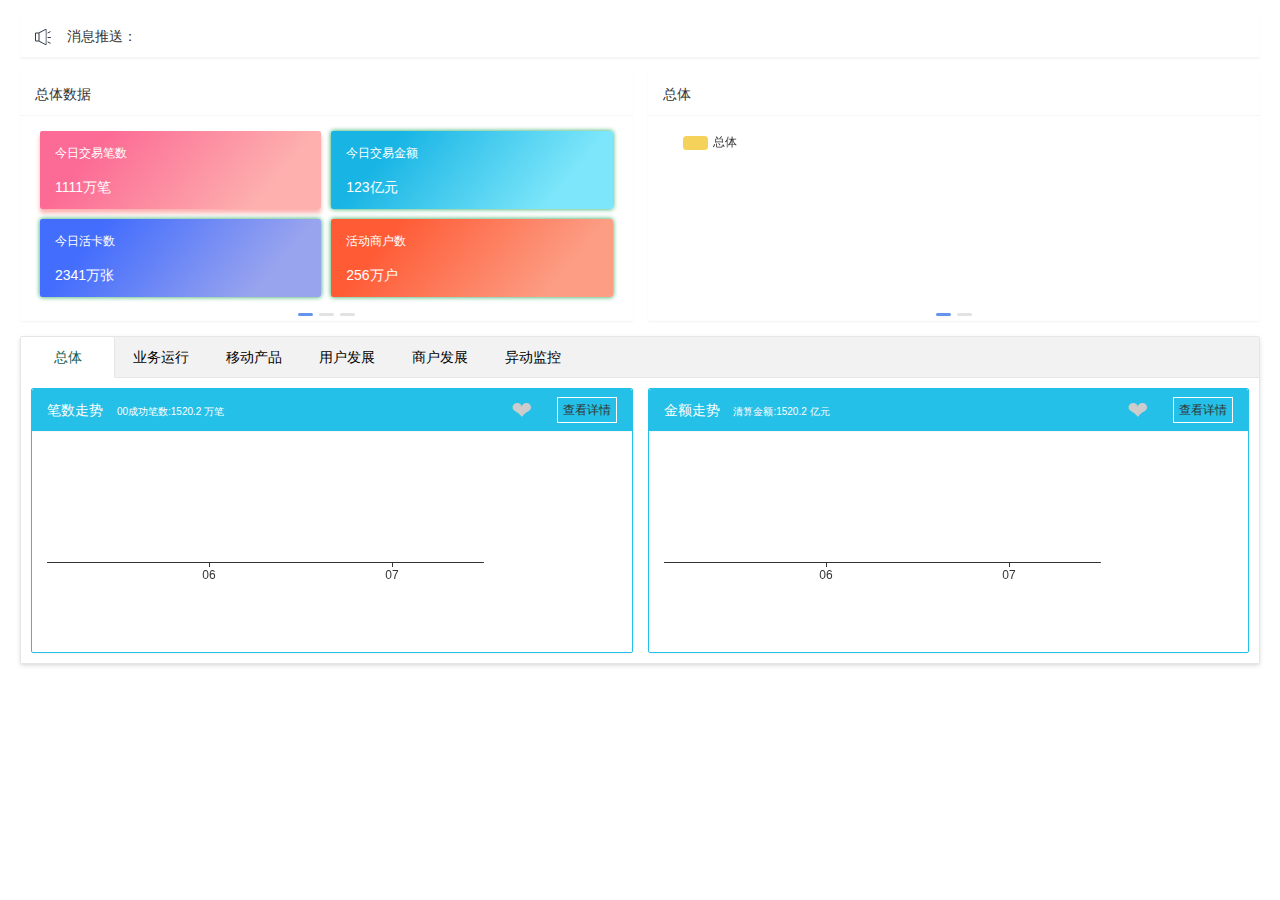
==== admin2/pages/welcome.html @ a04c3387 "first commit" ====
<!DOCTYPE html>
<html>
<head>
    <meta charset="UTF-8">
    <meta name="renderer" content="webkit">
    <meta http-equiv="X-UA-Compatible" content="IE=edge,chrome=1">

    <meta http-equiv="Cache-Control" content="no-siteapp"/>
    <!-- 启用360浏览器的极速模式(webkit) -->
    <meta name="renderer" content="webkit">
    <!-- 避免IE使用兼容模式 -->

    <meta name="viewport"
          content="width=device-width,initial-scale=1,minimum-scale=1,maximum-scale=1,user-scalable=no"/>
    <title>控制台页面</title>
    <link rel="stylesheet" href="../../layui-2.3.0/css/layui.css">
    <link rel="stylesheet" href="../css/index.css">
    <script type="text/javascript" src="../../layui-2.3.0/layui.js" charset="utf-8"></script>
    <style>
        .layadmin-backlog .layadmin-backlog-body {
            display: block;
            padding: 10px 15px;
            color: #fff;
            border-radius: 2px;
            transition: all .3s;
            -webkit-transition: all .3s;
            /* box-shadow: 0 0 5px rgb(30, 165, 86); */
        }

        .layui-tab-card > .layui-tab-title .layui-this {
            color: #115e4e !important;
        }

        #Exchange {
            background: -webkit-linear-gradient(320deg, #fc6b95 20%, #fdb0ae 80%);
            background: -o-linear-gradient(320deg, #fc6b95 20%, #fdb0ae 80%);
            background: -moz-linear-gradient(320deg, #fc6b95 20%, #fdb0ae 80%);
            background: -ms-linear-gradient(320deg, #fc6b95 20%, #fdb0ae 80%);
            box-shadow: 0px 4px 4px #fdb0ae;
        }

        #Exchanges {
            background: -webkit-linear-gradient(320deg, #17b4e4 20%, #7de6fa 80%);
            background: -o-linear-gradient(320deg, #17b4e4 20%, #7de6fa 80%);
            background: -moz-linear-gradient(320deg, #17b4e4 20%, #7de6fa 80%);
            background: -ms-linear-gradient(320deg, #17b4e4 20%, #7de6fa 80%);
            box-shadow: 0 0 5px rgb(30, 165, 86);
        }

        #Exchanged {
            background: -webkit-linear-gradient(320deg, #436dfd 20%, #99a4ee 80%);
            background: -o-linear-gradient(320deg, #436dfd 20%, #99a4ee 80%);
            background: -moz-linear-gradient(320deg, #436dfd 20%, #99a4ee 80%);
            background: -ms-linear-gradient(320deg, #436dfd 20%, #99a4ee 80%);
            box-shadow: 0 0 5px rgb(30, 165, 86);
        }

        #Exchangeds {
            background: -webkit-linear-gradient(320deg, #ff5b35 20%, #fc9d84 80%);
            background: -o-linear-gradient(320deg, #ff5b35 20%, #fc9d84 80%);
            background: -moz-linear-gradient(320deg, #ff5b35 20%, #fc9d84 80%);
            background: -ms-linear-gradient(320deg, #ff5b35 20%, #fc9d84 80%);
            box-shadow: 0 0 5px rgb(30, 165, 86);
        }

        .layadmin-backlog-body h3 {
            padding-bottom: 10px;
            font-size: 12px;
        }

        .layadmin-carousel .layui-col-space10 {
            margin: 0;
        }

        .layadmin-carousel .layui-carousel, .layadmin-carousel > [carousel-item] > * {
            background-color: #fff;
        }

        .layadmin-carousel {
            height: 185px !important;
            background-color: #fff;
        }

        .layadmin-carousel .layui-carousel-ind {
            position: relative;
            top: -10px;
            text-align: center;
        }

        .layadmin-carousel .layui-carousel-ind ul {
            background: 0 0;
        }

        .layadmin-carousel .layui-carousel-ind li {
            background-color: #e2e2e2;
        }

        .layadmin-carousel .layui-carousel-ind li.layui-this {
            background-color: #6495ED;
        }

        .layui-carousel-ind li {
            display: inline-block;
            width: 15px;
            height: 3px;
            margin: -10px 3px;
            font-size: 14px;
            background-color: #e2e2e2;
            background-color: rgba(255, 255, 255, .5);
            border-radius: 5px;
            cursor: pointer;
            -webkit-transition-duration: .3s;
            transition-duration: .3s;
        }

        .like {
            font-size: 25px;
            color: #ccc;
            cursor: pointer;
            position: absolute;
            right: 100px
        }

        .cs {
            color: #f00;
        }

        .link {
            width: 60px;
            height: 20px;
            font-size: 12px;
            color: #fff;
            float: right;


        }

        .color {
            color: #fff !important;
        }

        /* div {
          width: 100px;
          height: 100px;
          background: red;
          border-radius: 50%;
          position: relative;
        } */

        div.animation {
            border: 4px dotted green;
            width: 100px;
            height: 100px;
            /* background: red; */
            border-radius: 50%;
            animation: turn-around .5s linear infinite;
        }

        #common {
            font-size: 10px;
            margin-left: 10px;
        }

        @keyframes turn-around {
            from {
                transform: rotateZ(0deg);
            }
            to {
                transform: rotateZ(360deg);
            }
        }
    </style>
</head>
<body>
<!-- <div class="animation"></div> -->
<div class="wrap-container welcome-container">

    <div class="layui-row layui-col-space15">
        <div class="layui-col-md12">
            <div class="layui-row layui-col-space15">
                <div class="layui-col-md12">
                    <div class="layui-card">
                    <div class="layui-card-header" ><img src="../images/message.png" alt="">&nbsp;&nbsp;&nbsp;&nbsp;消息推送：</div>
                    </div>
                </div>
                <div class="layui-col-md6">
                    <div class="layui-card">
                        <div class="layui-card-header" style="position: relative;">总体数据</div>
                        <div class="layui-card-body">
                            <div class="layui-carousel layadmin-carousel layadmin-backlog" id="test1">
                                <div carousel-item>
                                    <ul class="layui-row layui-col-space10">
                                        <li class="layui-col-xs6">
                                            <a href="javascript:;" class="layadmin-backlog-body" id="Exchange">
                                                <h3>今日交易笔数</h3>
                                                <p><span id="jrjybs">1111</span><span class="color">万笔</span></p>
                                            </a>
                                        </li>
                                        <li class="layui-col-xs6">
                                            <a href="javascript:;" class="layadmin-backlog-body" id="Exchanges">
                                                <h3>今日交易金额</h3>
                                                <p><span id="jrjyje">123</span><span class="color">亿元</span></p>
                                            </a>
                                        </li>
                                        <li class="layui-col-xs6">
                                            <a href="javascript:;" class="layadmin-backlog-body" id="Exchanged">
                                                <h3>今日活卡数</h3>
                                                <p><span id="hkstxt">2341</span><span class="color">万张</span></p>
                                            </a>
                                        </li>
                                        <li class="layui-col-xs6">
                                            <a href="javascript:;" class="layadmin-backlog-body" id="Exchangeds">
                                                <h3>活动商户数</h3>
                                                <p><span id="hdshtxt">256</span><span class="color">万户</span></p>
                                            </a>
                                        </li>
                                    </ul>
                                    <ul class="layui-row layui-col-space10">
                                        <li class="layui-col-xs6">
                                            <a href="javascript:;" class="layadmin-backlog-body" id="Exchange">
                                                <h3>月度累计笔数</h3>
                                                <p><span id="ydljbs">23</span><span class="color">万笔</span></p>
                                            </a>
                                        </li>
                                        <li class="layui-col-xs6">
                                            <a href="javascript:;" class="layadmin-backlog-body" id="Exchanges">
                                                <h3>月度笔数同比增速</h3>
                                                <p><span id="ydtbjezs">2<span class="color">&nbsp&nbsp%</span></span>
                                                </p>
                                            </a>
                                        </li>
                                        <li class="layui-col-xs6">
                                            <a href="javascript:;" class="layadmin-backlog-body" id="Exchanged">
                                                <h3>月度累计金额</h3>
                                                <p><span id="ydljje">1234</span><span class="color">亿元</span></p>
                                            </a>
                                        </li>
                                        <li class="layui-col-xs6">
                                            <a href="javascript:;" class="layadmin-backlog-body" id="Exchangeds">
                                                <h3>月度金额同比增速</h3>
                                                <p><span id="ydtbbszs">3<span class="color">&nbsp&nbsp%</span></span>
                                                </p>
                                            </a>
                                        </li>
                                    </ul>
                                    <ul class="layui-row layui-col-space10">
                                        <li class="layui-col-xs6">
                                            <a href="javascript:;" class="layadmin-backlog-body" id="Exchange">
                                                <h3>年度累计笔数</h3>
                                                <p><span id="ndljbs">455</span><span class="color">亿笔</span></p>
                                            </a>
                                        </li>
                                        <li class="layui-col-xs6">
                                            <a href="javascript:;" class="layadmin-backlog-body" id="Exchanges">
                                                <h3>年度笔数同比增速</h3>
                                                <p><span id="ndtbbszs">3<span class="color">&nbsp&nbsp%</span></span>
                                                </p>
                                            </a>
                                        </li>
                                        <li class="layui-col-xs6">
                                            <a href="javascript:;" class="layadmin-backlog-body" id="Exchanged">
                                                <h3>年度累计金额</h3>
                                                <p><span id="ndljje">678</span><span class="color">万亿元</span></p>
                                            </a>
                                        </li>
                                        <li class="layui-col-xs6">
                                            <a href="javascript:;" class="layadmin-backlog-body" id="Exchangeds">
                                                <h3>年度金额同比增速</h3>
                                                <p><span id="ndtbjezs">8<span class="color">&nbsp&nbsp%</span></span>
                                                </p>
                                            </a>
                                        </li>
                                    </ul>
                                </div>
                            </div>
                        </div>
                    </div>
                </div>
                <div class="layui-col-md6">
                    <div class="layui-card">
                        <div class="layui-card-header" style="position: relative;">总体</div>
                        <div class="layui-card-body">
                            <div class="layui-carousel layadmin-carousel layadmin-backlog" id="test2">
                                <div carousel-item>
                                    <div class="layui-row layui-col-space10">
                                        <div class="layui-col-xs12">
                                            <div id="chart" style="width:550px;height: 200px;"></div>
                                        </div>
                                    </div>
                                    <div class="layui-row layui-col-space10">
                                        <div class="layui-col-xs12">
                                            <div id="charts" style="width:550px;height: 200px;"></div>
                                        </div>
                                    </div>
                                </div>
                            </div>
                        </div>
                    </div>
                </div>
                <div class="layui-col-md12">

                    <div class="layui-card">
                        <div class="layui-tab layui-tab-card">
                            <ul class="layui-tab-title">
                                <li class="layui-this">总体</li>
                                <li>业务运行</li>
                                <li>移动产品</li>
                                <li>用户发展</li>
                                <li>商户发展</li>
                                <li>异动监控</li>
                            </ul>
                            <div class="layui-tab-content">
                                <div class="layui-tab-item layui-show">
                                    <ul class="layui-row layui-col-space15">
                                        <li class="layui-col-xs12 layui-col-md6">
                                            <div class="layui-card" style="border:1px solid #25C0E7 !important">
                                                <div class="layui-card-header"
                                                     style="position: relative;background: #25C0E7;color:#fff">笔数走势
                                                    <span id="common"><span>00成功笔数:</span><span
                                                            id="strokes">1520.2</span>&nbsp;万笔</span> <span
                                                            class="like">&#10084</span>
                                                    <div class="link" id="baselink">
                                                        <span
                                                            style="border:1px solid #fff;padding: 5px 5px">
                                                        <a data-url="../pages/baseTotalDetails.html" data-id="one" data-title="总体详情" class="detail">查看详情</a></span></div>
                                                </div>
                                                <div class="layui-card-body">
                                                    <div id="baseTotalChart" style="width:450px;height: 200px;"></div>
                                                </div>
                                            </div>
                                        </li>
                                        <li class="layui-col-xs12 layui-col-md6">
                                            <div class="layui-card" style="border:1px solid #25C0E7 !important">
                                                <div class="layui-card-header"
                                                     style="position: relative;background: #25C0E7;color:#fff">金额走势
                                                    <span id="common"><span>清算金额:</span><span id="moneys">1520.2</span>&nbsp;亿元</span>
                                                    <span class="like">&#10084</span>
                                                    <div class="link"><span
                                                            style="border:1px solid #fff;padding: 5px 5px">
                                                            <a data-url="../pages/baseTotalDetail-peice.html" data-id="two" data-title="总体详情" class="detail">查看详情</a></span>
                                                    </div>
                                                </div>
                                                <div class="layui-card-body">
                                                    <div id="baseTotalCharts" style="width:450px;height: 200px;"></div>
                                                </div>
                                            </div>
                                        </li>
                                    </ul>
                                </div>
                                <div class="layui-tab-item">

                                    <ul class="layui-row layui-col-space15">
                                        <div>基础转接清算业务</div>
                                        <li class="layui-col-xs12 layui-col-md6">
                                            <div class="layui-card" style="border:1px solid #25C0E7 !important">
                                                <div class="layui-card-header"
                                                     style="position: relative;background: #25C0E7;color:#fff">基础总体
                                                    <span id="common"><span>00成功笔数:</span><span
                                                            id="stroke">1520.2</span>&nbsp;万笔</span> <span class="like">&#10084</span>
                                                    <div class="link"><span
                                                            style="border:1px solid #fff;padding: 5px 5px">查看详情</span>
                                                    </div>
                                                </div>
                                                <div class="layui-card-body">
                                                    <div id="charted" style="width:450px;height: 200px;"></div>
                                                </div>
                                            </div>
                                        </li>
                                        <li class="layui-col-xs12 layui-col-md6">
                                            <div class="layui-card" style="border:1px solid #25C0E7 !important">
                                                <div class="layui-card-header"
                                                     style="position: relative;background: #25C0E7;color:#fff">基础总体
                                                    <span id="common"><span>清算金额:</span><span id="money">1520.2</span>&nbsp;亿元</span>
                                                    <span class="like">&#10084</span>
                                                    <div class="link"><span
                                                            style="border:1px solid #fff;padding: 5px 5px">查看详情</span>
                                                    </div>
                                                </div>
                                                <div class="layui-card-body">
                                                    <div id="charteds" style="width:450px;height: 200px;"></div>
                                                </div>
                                            </div>
                                        </li>
                                        <li class="layui-col-xs12 layui-col-md6">
                                            <div class="layui-card" style="border:1px solid #25C0E7 !important">
                                                <div class="layui-card-header"
                                                     style="position: relative;background: #25C0E7;color:#fff">线下消费
                                                    <span id="common"><span>清算金额:</span><span id="offline">1520.2</span>&nbsp;亿元</span>
                                                    <span class="like">&#10084</span>
                                                    <div class="link"><span
                                                            style="border:1px solid #fff;padding: 5px 5px">查看详情</span>
                                                    </div>
                                                </div>
                                                <div class="layui-card-body">
                                                    <div id="posBarChart" style="width:500px;height: 200px;"></div>
                                                </div>
                                            </div>
                                        </li>
                                        <li class="layui-col-xs12 layui-col-md6">
                                            <div class="layui-card" style="border:1px solid #25C0E7 !important">
                                                <div class="layui-card-header"
                                                     style="position: relative;background: #25C0E7;color:#fff">线上消费<span
                                                        id="common"><span>清算金额:</span><span id="online">1520.2</span>&nbsp;亿元</span>
                                                    <span class="like">&#10084</span>
                                                    <div class="link"><span
                                                            style="border:1px solid #fff;padding: 5px 5px">查看详情</span>
                                                    </div>
                                                </div>
                                                <div class="layui-card-body">
                                                    <div id="xsxfChart" style="width:500px;height: 200px;"></div>
                                                </div>
                                            </div>
                                        </li>
                                        <li class="layui-col-xs12 layui-col-md6">
                                            <div class="layui-card" style="border:1px solid #25C0E7 !important">
                                                <div class="layui-card-header"
                                                     style="position: relative;background: #25C0E7;color:#fff">贷记业务
                                                    <span id="common"><span>清算金额:</span><span id="credit">1520.2</span>&nbsp;亿元</span>
                                                    <span class="like">&#10084</span>
                                                    <div class="link"><span
                                                            style="border:1px solid #fff;padding: 5px 5px">查看详情</span>
                                                    </div>
                                                </div>
                                                <div class="layui-card-body">
                                                    <div id="djywChart" style="width:500px;height: 200px;"></div>
                                                </div>
                                            </div>
                                        </li>
                                        <li class="layui-col-xs12 layui-col-md6">
                                            <div class="layui-card" style="border:1px solid #25C0E7 !important">
                                                <div class="layui-card-header"
                                                     style="position: relative;background: #25C0E7;color:#fff">账户验证<span
                                                        id="common"><span>00成功笔数:</span><span id="account">1520.2</span>&nbsp;万笔</span>
                                                    <span class="like">&#10084</span>
                                                    <div class="link"><span
                                                            style="border:1px solid #fff;padding: 5px 5px">查看详情</span>
                                                    </div>
                                                </div>
                                                <div class="layui-card-body">
                                                    <div id="zhyzChart" style="width:500px;height: 200px;"></div>
                                                </div>
                                            </div>
                                        </li>
                                        <li class="layui-col-xs12 layui-col-md6">
                                            <div class="layui-card" style="border:1px solid #25C0E7 !important">
                                                <div class="layui-card-header"
                                                     style="position: relative;background: #25C0E7;color:#fff">ATM<span
                                                        id="common"><span>清算金额:</span><span id="atm">1520.2</span>&nbsp;亿元</span>
                                                    <span class="like">&#10084</span>
                                                    <div class="link"><span
                                                            style="border:1px solid #fff;padding: 5px 5px">查看详情</span>
                                                    </div>
                                                </div>
                                                <div class="layui-card-body">
                                                    <div id="atmChart" style="width:500px;height: 200px;"></div>
                                                </div>
                                            </div>
                                        </li>
                                        <li class="layui-col-xs12 layui-col-md6">
                                            <div class="layui-card" style="border:1px solid #25C0E7 !important">
                                                <div class="layui-card-header"
                                                     style="position: relative;background: #25C0E7;color:#fff">代收<span
                                                        id="common"><span>00成功笔数:</span><span id="account">1520.2</span>&nbsp;万笔</span>
                                                    <span class="like">&#10084</span>
                                                    <div class="link"><span
                                                            style="border:1px solid #fff;padding: 5px 5px">查看详情</span>
                                                    </div>
                                                </div>
                                                <div class="layui-card-body">
                                                    <div id="zhyzChart" style="width:500px;height: 200px;"></div>
                                                </div>
                                            </div>
                                        </li>
                                        <li class="layui-col-xs12 layui-col-md6">
                                            <div class="layui-card" style="border:1px solid #25C0E7 !important">
                                                <div class="layui-card-header"
                                                     style="position: relative;background: #25C0E7;color:#fff">价格费率<span
                                                        id="common"><span>清算金额:</span><span id="atm">1520.2</span>&nbsp;亿元</span>
                                                    <span class="like">&#10084</span>
                                                    <div class="link"><span
                                                            style="border:1px solid #fff;padding: 5px 5px">查看详情</span>
                                                    </div>
                                                </div>
                                                <div class="layui-card-body">
                                                    <div id="atmChart" style="width:500px;height: 200px;"></div>
                                                </div>
                                            </div>
                                        </li>
                                    </ul>

                                    <ul class="layui-row layui-col-space15">
                                        <div>断直连</div>
                                        <li class="layui-col-xs12 layui-col-md6">
                                            <div class="layui-card" style="border:1px solid #25C0E7 !important">
                                                <div class="layui-card-header"
                                                     style="position: relative;background: #25C0E7;color:#fff">发卡侧 <span
                                                        id="common"><span>00成功笔数:</span><span id="tuck">1520.2</span>&nbsp;万笔</span>
                                                    <span class="like">&#10084</span>
                                                    <div class="link"><span
                                                            style="border:1px solid #fff;padding: 5px 5px">查看详情</span>
                                                    </div>
                                                </div>
                                                <div class="layui-card-body">
                                                    <div id="fkcChart" style="width:500px;height: 200px;"></div>
                                                </div>
                                            </div>
                                        </li>
                                        <li class="layui-col-xs12 layui-col-md6">
                                            <div class="layui-card" style="border:1px solid #25C0E7 !important">
                                                <div class="layui-card-header"
                                                     style="position: relative;background: #25C0E7;color:#fff">收单侧 <span
                                                        id="common"><span>成功笔数:</span><span id="acquirer">1520.2</span>&nbsp;万笔</span>
                                                    <span class="like">&#10084</span>
                                                    <div class="link"><span
                                                            style="border:1px solid #fff;padding: 5px 5px">查看详情</span>
                                                    </div>
                                                </div>
                                                <div class="layui-card-body">
                                                    <div id="sdcChart" style="width:500px;height: 200px;"></div>
                                                </div>
                                            </div>
                                        </li>
                                        <li class="layui-col-xs12 layui-col-md6">
                                            <div class="layui-card" style="border:1px solid #25C0E7 !important">
                                                <div class="layui-card-header"
                                                     style="position: relative;background: #25C0E7;color:#fff">客结业务<span
                                                        id="common"><span>结算金额:</span><span id="kjyw">1520.2</span>&nbsp;亿元</span>
                                                    <span class="like">&#10084</span>
                                                    <div class="link"><span
                                                            style="border:1px solid #fff;padding: 5px 5px">查看详情</span>
                                                    </div>
                                                </div>
                                                <div class="layui-card-body">
                                                    <div id="kjywChart" style="width:500px;height: 200px;"></div>
                                                </div>
                                            </div>
                                        </li>
                                    </ul>
                                </div>
                                <div class="layui-tab-item">
                                    <ul class="layui-row layui-col-space15">
                                        <li class="layui-col-xs12 layui-col-md6">
                                            <div class="layui-card" style="border:1px solid #25C0E7 !important">
                                                <div class="layui-card-header"
                                                     style="position: relative;background: #25C0E7;color:#fff">二维码 <span
                                                        id="common"><span>00成功笔数:</span><span id="ewm">1520.2</span>&nbsp;万笔</span>
                                                    <span class="like">&#10084</span>
                                                    <div class="link"><span
                                                            style="border:1px solid #fff;padding: 5px 5px">查看详情</span>
                                                    </div>
                                                </div>
                                                <div class="layui-card-body">
                                                    <div id="ewmChart" style="width:500px;height: 200px;"></div>
                                                </div>
                                            </div>
                                        </li>
                                        <li class="layui-col-xs12 layui-col-md6">
                                            <div class="layui-card" style="border:1px solid #25C0E7 !important">
                                                <div class="layui-card-header"
                                                     style="position: relative;background: #25C0E7;color:#fff">手机闪付<span
                                                        id="common"><span>00成功笔数:</span><span id="sjsf">1520.2</span>&nbsp;万笔</span>
                                                    <span class="like">&#10084</span>
                                                    <div class="link"><span
                                                            style="border:1px solid #fff;padding: 5px 5px">查看详情</span>
                                                    </div>
                                                </div>
                                                <div class="layui-card-body">
                                                    <div id="sjsfChart" style="width:500px;height: 200px;"></div>
                                                </div>
                                            </div>
                                        </li>
                                        <li class="layui-col-xs12 layui-col-md6">
                                            <div class="layui-card" style="border:1px solid #25C0E7 !important">
                                                <div class="layui-card-header"
                                                     style="position: relative;background: #25C0E7;color:#fff">卡码合一 <span
                                                        id="common"><span>00成功笔数:</span><span id="ewm">1520.2</span>&nbsp;万笔</span>
                                                    <span class="like">&#10084</span>
                                                    <div class="link"><span
                                                            style="border:1px solid #fff;padding: 5px 5px">查看详情</span>
                                                    </div>
                                                </div>
                                                <div class="layui-card-body">
                                                    <div id="ewmChart" style="width:500px;height: 200px;"></div>
                                                </div>
                                            </div>
                                        </li>
                                        <li class="layui-col-xs12 layui-col-md6">
                                            <div class="layui-card" style="border:1px solid #25C0E7 !important">
                                                <div class="layui-card-header"
                                                     style="position: relative;background: #25C0E7;color:#fff">刷脸付<span
                                                        id="common"><span>00成功笔数:</span><span id="sjsf">1520.2</span>&nbsp;万笔</span>
                                                    <span class="like">&#10084</span>
                                                    <div class="link"><span
                                                            style="border:1px solid #fff;padding: 5px 5px">查看详情</span>
                                                    </div>
                                                </div>
                                                <div class="layui-card-body">
                                                    <div id="sjsfChart" style="width:500px;height: 200px;"></div>
                                                </div>
                                            </div>
                                        </li>
                                    </ul>
                                </div>
                                <div class="layui-tab-item">
                                    <ul class="layui-row layui-col-space15">
                                        <li class="layui-col-xs12 layui-col-md6">
                                            <div class="layui-card" style="border:1px solid #25C0E7 !important">
                                                <div class="layui-card-header"
                                                     style="position: relative;background: #25C0E7;color:#fff">总体 <span><span
                                                        id="common">活卡量:</span><span
                                                        id="yhzt">1520.2</span>&nbsp;亿张</span> <span class="like">&#10084</span>
                                                    <div class="link"><span
                                                            style="border:1px solid #fff;padding: 5px 5px">查看详情</span>
                                                    </div>
                                                </div>
                                                <div class="layui-card-body">
                                                    <div id="yhfzTChart" style="width:500px;height: 200px;"></div>
                                                </div>
                                            </div>
                                        </li>
                                        <li class="layui-col-xs12 layui-col-md6">
                                            <div class="layui-card" style="border:1px solid #25C0E7 !important">
                                                <div class="layui-card-header"
                                                     style="position: relative;background: #25C0E7;color:#fff">移动支付<span
                                                        id="common"><span>移动支付活卡量:</span><span id="yhydzf">1520.2</span>&nbsp;万张</span>
                                                    <span class="like">&#10084</span>
                                                    <div class="link"><span
                                                            style="border:1px solid #fff;padding: 5px 5px">查看详情</span>
                                                    </div>
                                                </div>
                                                <div class="layui-card-body">
                                                    <div id="ydzfChart" style="width:500px;height: 200px;"></div>
                                                </div>
                                            </div>
                                        </li>
                                        <li class="layui-col-xs12 layui-col-md6">
                                            <div class="layui-card" style="border:1px solid #25C0E7 !important">
                                                <div class="layui-card-header"
                                                     style="position: relative;background: #25C0E7;color:#fff">
                                                    云闪付APP<span id="common"><span>新增注册用户数:</span><span
                                                        id="yhapp">1520.2</span> &nbsp;万户</span><span class="like">&#10084</span>
                                                    <div class="link"><span
                                                            style="border:1px solid #fff;padding: 5px 5px">查看详情</span>
                                                    </div>
                                                </div>
                                                <div class="layui-card-body">
                                                    <div id="appChart" style="width:500px;height: 200px;"></div>
                                                </div>
                                            </div>
                                        </li>
                                    </ul>
                                </div>
                                <div class="layui-tab-item">
                                    <ul class="layui-row layui-col-space15">
                                        <li class="layui-col-xs12 layui-col-md6">
                                            <div class="layui-card" style="border:1px solid #25C0E7 !important">
                                                <div class="layui-card-header"
                                                     style="position: relative;background: #25C0E7;color:#fff">总体 <span
                                                        id="common"><span>活动商户数:</span><span id="shzt">1520.2</span>&nbsp; 万户</span><span
                                                        class="like">&#10084</span>
                                                    <div class="link"><span
                                                            style="border:1px solid #fff;padding: 5px 5px">查看详情</span>
                                                    </div>
                                                </div>
                                                <div class="layui-card-body">
                                                    <div id="shfzTChart" style="width:450px;height: 200px;"></div>
                                                </div>
                                            </div>
                                        </li>
                                        <li class="layui-col-xs12 layui-col-md6">
                                            <div class="layui-card" style="border:1px solid #25C0E7 !important">
                                                <div class="layui-card-header"
                                                     style="position: relative;background: #25C0E7;color:#fff">移动支付<span
                                                        id="common"><span>活动商户数:</span><span id="shydzf">1520.2</span>&nbsp;万户</span>
                                                    <span class="like">&#10084</span>
                                                    <div class="link"><span
                                                            style="border:1px solid #fff;padding: 5px 5px">查看详情</span>
                                                    </div>
                                                </div>
                                                <div class="layui-card-body">
                                                    <div id="ydzfsChart" style="width:450px;height: 200px;"></div>
                                                </div>
                                            </div>
                                        </li>

                                    </ul>
                                </div>
                                <div class="layui-tab-item">
                                    <ul class="layui-row layui-col-space15">
                                        <li class="layui-col-xs12 layui-col-md6">
                                            <div class="layui-card" style="border:1px solid #25C0E7 !important">
                                                <div class="layui-card-header"
                                                     style="position: relative;background: #25C0E7;color:#fff">机构交易异动情况
                                                </div>
                                                <div class="layui-card-body">
                                                    <div id="data"></div>
                                                </div>
                                            </div>
                                        </li>
                                        <li class="layui-col-xs12 layui-col-md6">
                                            <div class="layui-card" style="border:1px solid #25C0E7 !important">
                                                <div class="layui-card-header"
                                                     style="position: relative;background: #25C0E7;color:#fff">地区交易异动情况
                                                </div>
                                                <div class="layui-card-body">
                                                    <div id="dqjkdata"></div>
                                                </div>
                                            </div>
                                        </li>
                                    </ul>
                                </div>
                            </div>
                        </div>
                    </div>
                </div>
            </div>
        </div>


    </div>
</div>

<script src="../../echarts-v3.8.5/echarts.min.js"></script>
<script src="../js/jquery.min.js"></script>
<!-- <script src = "../js/index1.js"></script> -->
<script src="../js/index1.js"></script>
<script src="../js/tabs.js"></script>
<!-- <script src="../js/index.js"></script> -->
<script type="text/javascript">

    layui.use(['layer', 'jquery', 'carousel', 'form', 'element'], function () {
        var layer = layui.layer;
        var $ = layui.jquery;
        var carousel = layui.carousel
            , form = layui.form;
        var element = layui.element;
        //常规轮播
        carousel.render({
            elem: '#test1'
            , arrow: 'none',
            autoplay: false,
            width: "100%"
        });
        carousel.render({
            elem: '#test2'
            , arrow: 'none',
            autoplay: false,
            width: "100%"
        });
       


    });

   

</script>
</body>
</html>
<script>
    $(function () {
        $(".like").click(function () {
            $(this).toggleClass('cs');
        })
    })
</script>
---- layui-2.3.0/css/layui.css ----
/**
 
 @Name: layui
 @Author: 贤心
 @Site: www.layui.com
 
 */


/** 初始化 **/
body, div, dl, dt, dd, ul, ol, li, h1, h2, h3, h4, h5, h6, input, button, textarea, p, blockquote, th, td, form, pre {
    margin: 0;
    padding: 0;
    -webkit-tap-highlight-color: rgba(0, 0, 0, 0);
}

a:active, a:hover {
    outline: 0
}

img {
    display: inline-block;
    border: none;
    vertical-align: middle;
}

li {
    list-style: none;
}

table {
    border-collapse: collapse;
    border-spacing: 0;
}

h1, h2, h3 {
    font-weight: 400;
}

h4, h5, h6 {
    font-size: 100%;
    font-weight: 400;
}

button, input, select, textarea {
    font-size: 100%;
}

input, button, textarea, select, optgroup, option {
    font-family: inherit;
    font-size: inherit;
    font-style: inherit;
    font-weight: inherit;
    outline: 0;
}

pre {
    white-space: pre-wrap;
    white-space: -moz-pre-wrap;
    white-space: -pre-wrap;
    white-space: -o-pre-wrap;
    word-wrap: break-word;
}

/** 初始化全局标签 **/
body {
    line-height: 24px;
    font: 14px Helvetica Neue, Helvetica, PingFang SC, \5FAE\8F6F\96C5\9ED1, Tahoma, Arial, sans-serif;
}

hr {
    height: 1px;
    margin: 10px 0;
    border: 0;
    clear: both;
}

a {
    color: #333;
    text-decoration: none;
}

a:hover {
    color: #777;
}

a cite {
    font-style: normal;
    *cursor: pointer;
}

/** 基础通用 **/
.layui-border-box, .layui-border-box * {
    box-sizing: border-box;
}

/* 消除第三方ui可能造成的冲突 */
.layui-box, .layui-box * {
    box-sizing: content-box;
}

.layui-clear {
    clear: both;
    *zoom: 1;
}

.layui-clear:after {
    content: '\20';
    clear: both;
    *zoom: 1;
    display: block;
    height: 0;
}

.layui-inline {
    position: relative;
    display: inline-block;
    *display: inline;
    *zoom: 1;
    vertical-align: middle;
}

/* 三角形 */
.layui-edge {
    position: relative;
    display: inline-block;
    vertical-align: middle;
    width: 0;
    height: 0;
    border-width: 6px;
    border-style: dashed;
    border-color: transparent;
    overflow: hidden;
}

.layui-edge-top {
    top: -4px;
    border-bottom-color: #999;
    border-bottom-style: solid;
}

.layui-edge-right {
    border-left-color: #999;
    border-left-style: solid;
}

.layui-edge-bottom {
    top: 2px;
    border-top-color: #999;
    border-top-style: solid;
}

.layui-edge-left {
    border-right-color: #999;
    border-right-style: solid;
}

/* 单行溢出省略 */
.layui-elip {
    text-overflow: ellipsis;
    overflow: hidden;
    white-space: nowrap;
}

/* 屏蔽选中 */
.layui-unselect, .layui-icon, .layui-disabled {
    -moz-user-select: none;
    -webkit-user-select: none;
    -ms-user-select: none;
}

/* 禁用 */
.layui-disabled, .layui-disabled:hover {
    color: #d2d2d2 !important;
    cursor: not-allowed !important;
}

/* 纯圆角 */
.layui-circle {
    border-radius: 100%;
}

.layui-show {
    display: block !important;
}

.layui-hide {
    display: none !important;
}

/** 图标字体 **/
@font-face {
    font-family: 'layui-icon';
    src: url('../font/iconfont.eot?v=230');
    src: url('../font/iconfont.eot?v=230#iefix') format('embedded-opentype'),
    url('../font/iconfont.svg?v=230#iconfont') format('svg'),
    url('../font/iconfont.woff?v=230') format('woff'),
    url('../font/iconfont.ttf?v=230') format('truetype');
}

.layui-icon {
    font-family: "layui-icon" !important;
    font-size: 16px;
    font-style: normal;
    -webkit-font-smoothing: antialiased;
    -moz-osx-font-smoothing: grayscale;
}

/* font-class */
.layui-icon-reply-fill:before {
    content: "\e611"
}

.layui-icon-set-fill:before {
    content: "\e614"
}

.layui-icon-menu-fill:before {
    content: "\e60f"
}

.layui-icon-search:before {
    content: "\e615"
}

.layui-icon-share:before {
    content: "\e641"
}

.layui-icon-set-sm:before {
    content: "\e620"
}

.layui-icon-engine:before {
    content: "\e628"
}

.layui-icon-close:before {
    content: "\1006"
}

.layui-icon-close-fill:before {
    content: "\1007"
}

.layui-icon-chart-screen:before {
    content: "\e629"
}

.layui-icon-star:before {
    content: "\e600"
}

.layui-icon-circle-dot:before {
    content: "\e617"
}

.layui-icon-chat:before {
    content: "\e606"
}

.layui-icon-release:before {
    content: "\e609"
}

.layui-icon-list:before {
    content: "\e60a"
}

.layui-icon-chart:before {
    content: "\e62c"
}

.layui-icon-ok-circle:before {
    content: "\1005"
}

.layui-icon-layim-theme:before {
    content: "\e61b"
}

.layui-icon-table:before {
    content: "\e62d"
}

.layui-icon-right:before {
    content: "\e602"
}

.layui-icon-left:before {
    content: "\e603"
}

.layui-icon-cart-simple:before {
    content: "\e698"
}

.layui-icon-face-cry:before {
    content: "\e69c"
}

.layui-icon-face-smile:before {
    content: "\e6af"
}

.layui-icon-survey:before {
    content: "\e6b2"
}

.layui-icon-tree:before {
    content: "\e62e"
}

.layui-icon-upload-circle:before {
    content: "\e62f"
}

.layui-icon-add-circle:before {
    content: "\e61f"
}

.layui-icon-download-circle:before {
    content: "\e601"
}

.layui-icon-templeate-1:before {
    content: "\e630"
}

.layui-icon-util:before {
    content: "\e631"
}

.layui-icon-face-surprised:before {
    content: "\e664"
}

.layui-icon-edit:before {
    content: "\e642"
}

.layui-icon-speaker:before {
    content: "\e645"
}

.layui-icon-down:before {
    content: "\e61a"
}

.layui-icon-file:before {
    content: "\e621"
}

.layui-icon-layouts:before {
    content: "\e632"
}

.layui-icon-rate-half:before {
    content: "\e6c9"
}

.layui-icon-add-circle-fine:before {
    content: "\e608"
}

.layui-icon-prev-circle:before {
    content: "\e633"
}

.layui-icon-read:before {
    content: "\e705"
}

.layui-icon-404:before {
    content: "\e61c"
}

.layui-icon-carousel:before {
    content: "\e634"
}

.layui-icon-help:before {
    content: "\e607"
}

.layui-icon-code-circle:before {
    content: "\e635"
}

.layui-icon-water:before {
    content: "\e636"
}

.layui-icon-username:before {
    content: "\e66f"
}

.layui-icon-find-fill:before {
    content: "\e670"
}

.layui-icon-about:before {
    content: "\e60b"
}

.layui-icon-location:before {
    content: "\e715"
}

.layui-icon-up:before {
    content: "\e619"
}

.layui-icon-pause:before {
    content: "\e651"
}

.layui-icon-date:before {
    content: "\e637"
}

.layui-icon-layim-uploadfile:before {
    content: "\e61d"
}

.layui-icon-delete:before {
    content: "\e640"
}

.layui-icon-play:before {
    content: "\e652"
}

.layui-icon-top:before {
    content: "\e604"
}

.layui-icon-friends:before {
    content: "\e612"
}

.layui-icon-refresh-3:before {
    content: "\e9aa"
}

.layui-icon-ok:before {
    content: "\e605"
}

.layui-icon-layer:before {
    content: "\e638"
}

.layui-icon-face-smile-fine:before {
    content: "\e60c"
}

.layui-icon-dollar:before {
    content: "\e659"
}

.layui-icon-group:before {
    content: "\e613"
}

.layui-icon-layim-download:before {
    content: "\e61e"
}

.layui-icon-picture-fine:before {
    content: "\e60d"
}

.layui-icon-link:before {
    content: "\e64c"
}

.layui-icon-diamond:before {
    content: "\e735"
}

.layui-icon-log:before {
    content: "\e60e"
}

.layui-icon-rate-solid:before {
    content: "\e67a"
}

.layui-icon-fonts-del:before {
    content: "\e64f"
}

.layui-icon-unlink:before {
    content: "\e64d"
}

.layui-icon-fonts-clear:before {
    content: "\e639"
}

.layui-icon-triangle-r:before {
    content: "\e623"
}

.layui-icon-circle:before {
    content: "\e63f"
}

.layui-icon-radio:before {
    content: "\e643"
}

.layui-icon-align-center:before {
    content: "\e647"
}

.layui-icon-align-right:before {
    content: "\e648"
}

.layui-icon-align-left:before {
    content: "\e649"
}

.layui-icon-loading-1:before {
    content: "\e63e"
}

.layui-icon-return:before {
    content: "\e65c"
}

.layui-icon-fonts-strong:before {
    content: "\e62b"
}

.layui-icon-upload:before {
    content: "\e67c"
}

.layui-icon-dialogue:before {
    content: "\e63a"
}

.layui-icon-video:before {
    content: "\e6ed"
}

.layui-icon-headset:before {
    content: "\e6fc"
}

.layui-icon-cellphone-fine:before {
    content: "\e63b"
}

.layui-icon-add-1:before {
    content: "\e654"
}

.layui-icon-face-smile-b:before {
    content: "\e650"
}

.layui-icon-fonts-html:before {
    content: "\e64b"
}

.layui-icon-form:before {
    content: "\e63c"
}

.layui-icon-cart:before {
    content: "\e657"
}

.layui-icon-camera-fill:before {
    content: "\e65d"
}

.layui-icon-tabs:before {
    content: "\e62a"
}

.layui-icon-fonts-code:before {
    content: "\e64e"
}

.layui-icon-fire:before {
    content: "\e756"
}

.layui-icon-set:before {
    content: "\e716"
}

.layui-icon-fonts-u:before {
    content: "\e646"
}

.layui-icon-triangle-d:before {
    content: "\e625"
}

.layui-icon-tips:before {
    content: "\e702"
}

.layui-icon-picture:before {
    content: "\e64a"
}

.layui-icon-more-vertical:before {
    content: "\e671"
}

.layui-icon-flag:before {
    content: "\e66c"
}

.layui-icon-loading:before {
    content: "\e63d"
}

.layui-icon-fonts-i:before {
    content: "\e644"
}

.layui-icon-refresh-1:before {
    content: "\e666"
}

.layui-icon-rmb:before {
    content: "\e65e"
}

.layui-icon-home:before {
    content: "\e68e"
}

.layui-icon-user:before {
    content: "\e770"
}

.layui-icon-notice:before {
    content: "\e667"
}

.layui-icon-login-weibo:before {
    content: "\e675"
}

.layui-icon-voice:before {
    content: "\e688"
}

.layui-icon-upload-drag:before {
    content: "\e681"
}

.layui-icon-login-qq:before {
    content: "\e676"
}

.layui-icon-snowflake:before {
    content: "\e6b1"
}

.layui-icon-file-b:before {
    content: "\e655"
}

.layui-icon-template:before {
    content: "\e663"
}

.layui-icon-auz:before {
    content: "\e672"
}

.layui-icon-console:before {
    content: "\e665"
}

.layui-icon-app:before {
    content: "\e653"
}

.layui-icon-prev:before {
    content: "\e65a"
}

.layui-icon-website:before {
    content: "\e7ae"
}

.layui-icon-next:before {
    content: "\e65b"
}

.layui-icon-component:before {
    content: "\e857"
}

.layui-icon-more:before {
    content: "\e65f"
}

.layui-icon-login-wechat:before {
    content: "\e677"
}

.layui-icon-shrink-right:before {
    content: "\e668"
}

.layui-icon-spread-left:before {
    content: "\e66b"
}

.layui-icon-camera:before {
    content: "\e660"
}

.layui-icon-note:before {
    content: "\e66e"
}

.layui-icon-refresh:before {
    content: "\e669"
}

.layui-icon-female:before {
    content: "\e661"
}

.layui-icon-male:before {
    content: "\e662"
}

.layui-icon-password:before {
    content: "\e673"
}

.layui-icon-senior:before {
    content: "\e674"
}

.layui-icon-theme:before {
    content: "\e66a"
}

.layui-icon-tread:before {
    content: "\e6c5"
}

.layui-icon-praise:before {
    content: "\e6c6"
}

.layui-icon-star-fill:before {
    content: "\e658"
}

.layui-icon-rate:before {
    content: "\e67b"
}

.layui-icon-template-1:before {
    content: "\e656"
}

.layui-icon-vercode:before {
    content: "\e679"
}

.layui-icon-cellphone:before {
    content: "\e678"
}

.layui-icon-screen-full:before {
    content: "\e622";
}

.layui-icon-screen-restore:before {
    content: "\e758";
}


/* 基本布局 */
.layui-main {
    position: relative;
    width: 1140px;
    margin: 0 auto;
}

.layui-header {
    position: relative;
    z-index: 1000;
    height: 60px;
}

.layui-header a:hover {
    transition: all .5s;
    -webkit-transition: all .5s;
}

.layui-side {
    position: fixed;
    left: 0;
    top: 0;
    bottom: 0;
    z-index: 999;
    width: 200px;
    overflow-x: hidden;
}

.layui-side-scroll {
    position: relative;
    width: 220px;
    height: 100%;
    overflow-x: hidden;
}

.layui-body {
    position: absolute;
    left: 200px;
    right: 0;
    top: 0;
    bottom: 0;
    z-index: 998;
    width: auto;
    overflow: hidden;
    overflow-y: auto;
    box-sizing: border-box;
}

/* 后台框架大布局 */
.layui-layout-body {
    overflow: hidden;
}

.layui-layout-admin .layui-header {
    background-color: #23262E;
}

.layui-layout-admin .layui-side {
    top: 60px;
    width: 200px;
    overflow-x: hidden;
}

.layui-layout-admin .layui-body {
    top: 60px;
    bottom: 44px;
}

.layui-layout-admin .layui-main {
    width: auto;
    margin: 0 15px;
}

.layui-layout-admin .layui-footer {
    position: fixed;
    left: 200px;
    right: 0;
    bottom: 0;
    height: 44px;
    line-height: 44px;
    padding: 0 15px;
    background-color: #eee;
}

.layui-layout-admin .layui-logo {
    position: absolute;
    left: 0;
    top: 0;
    width: 200px;
    height: 100%;
    line-height: 60px;
    text-align: center;
    color: #009688;
    font-size: 16px;
}

.layui-layout-admin .layui-header .layui-nav {
    background: none;
}

.layui-layout-left {
    position: absolute !important;
    left: 200px;
    top: 0;
}

.layui-layout-right {
    position: absolute !important;
    right: 0;
    top: 0;
}

/* 栅格布局 */
.layui-container {
    position: relative;
    margin: 0 auto;
    padding: 0 15px;
    box-sizing: border-box;
}

.layui-fluid {
    position: relative;
    margin: 0 auto;
    padding: 0 15px;
}

.layui-row:before, .layui-row:after {
    content: '';
    display: block;
    clear: both;
}

.layui-col-xs1, .layui-col-xs2, .layui-col-xs3, .layui-col-xs4, .layui-col-xs5, .layui-col-xs6, .layui-col-xs7, .layui-col-xs8, .layui-col-xs9, .layui-col-xs10, .layui-col-xs11, .layui-col-xs12, .layui-col-sm1, .layui-col-sm2, .layui-col-sm3, .layui-col-sm4, .layui-col-sm5, .layui-col-sm6, .layui-col-sm7, .layui-col-sm8, .layui-col-sm9, .layui-col-sm10, .layui-col-sm11, .layui-col-sm12, .layui-col-md1, .layui-col-md2, .layui-col-md3, .layui-col-md4, .layui-col-md5, .layui-col-md6, .layui-col-md7, .layui-col-md8, .layui-col-md9, .layui-col-md10, .layui-col-md11, .layui-col-md12, .layui-col-lg1, .layui-col-lg2, .layui-col-lg3, .layui-col-lg4, .layui-col-lg5, .layui-col-lg6, .layui-col-lg7, .layui-col-lg8, .layui-col-lg9, .layui-col-lg10, .layui-col-lg11, .layui-col-lg12 {
    position: relative;
    display: block;
    box-sizing: border-box;
}

.layui-col-xs1, .layui-col-xs2, .layui-col-xs3, .layui-col-xs4, .layui-col-xs5, .layui-col-xs6, .layui-col-xs7, .layui-col-xs8, .layui-col-xs9, .layui-col-xs10, .layui-col-xs11, .layui-col-xs12 {
    float: left;
}

.layui-col-xs1 {
    width: 8.33333333%;
}

.layui-col-xs2 {
    width: 16.66666667%;
}

.layui-col-xs3 {
    width: 25%;
}

.layui-col-xs4 {
    width: 33.33333333%;
}

.layui-col-xs5 {
    width: 41.66666667%;
}

.layui-col-xs6 {
    width: 50%;
}

.layui-col-xs7 {
    width: 58.33333333%;
}

.layui-col-xs8 {
    width: 66.66666667%;
}

.layui-col-xs9 {
    width: 75%;
}

.layui-col-xs10 {
    width: 83.33333333%;
}

.layui-col-xs11 {
    width: 91.66666667%;
}

.layui-col-xs12 {
    width: 100%;
}

.layui-col-xs-offset1 {
    margin-left: 8.33333333%;
}

.layui-col-xs-offset2 {
    margin-left: 16.66666667%;
}

.layui-col-xs-offset3 {
    margin-left: 25%;
}

.layui-col-xs-offset4 {
    margin-left: 33.33333333%;
}

.layui-col-xs-offset5 {
    margin-left: 41.66666667%;
}

.layui-col-xs-offset6 {
    margin-left: 50%;
}

.layui-col-xs-offset7 {
    margin-left: 58.33333333%;
}

.layui-col-xs-offset8 {
    margin-left: 66.66666667%;
}

.layui-col-xs-offset9 {
    margin-left: 75%;
}

.layui-col-xs-offset10 {
    margin-left: 83.33333333%;
}

.layui-col-xs-offset11 {
    margin-left: 91.66666667%;
}

.layui-col-xs-offset12 {
    margin-left: 100%;
}

/* 超小屏幕(手机) */
@media screen and (max-width: 768px) {
    .layui-hide-xs {
        display: none !important;
    }

    .layui-show-xs-block {
        display: block !important;
    }

    .layui-show-xs-inline {
        display: inline !important;
    }

    .layui-show-xs-inline-block {
        display: inline-block !important;
    }
}

/* 小型屏幕(平板) */
@media screen and (min-width: 768px) {
    .layui-container {
        width: 750px;
    }

    .layui-hide-sm {
        display: none !important;
    }

    .layui-show-sm-block {
        display: block !important;
    }

    .layui-show-sm-inline {
        display: inline !important;
    }

    .layui-show-sm-inline-block {
        display: inline-block !important;
    }

    .layui-col-sm1, .layui-col-sm2, .layui-col-sm3, .layui-col-sm4, .layui-col-sm5, .layui-col-sm6, .layui-col-sm7, .layui-col-sm8, .layui-col-sm9, .layui-col-sm10, .layui-col-sm11, .layui-col-sm12 {
        float: left;
    }

    .layui-col-sm1 {
        width: 8.33333333%;
    }

    .layui-col-sm2 {
        width: 16.66666667%;
    }

    .layui-col-sm3 {
        width: 25%;
    }

    .layui-col-sm4 {
        width: 33.33333333%;
    }

    .layui-col-sm5 {
        width: 41.66666667%;
    }

    .layui-col-sm6 {
        width: 50%;
    }

    .layui-col-sm7 {
        width: 58.33333333%;
    }

    .layui-col-sm8 {
        width: 66.66666667%;
    }

    .layui-col-sm9 {
        width: 75%;
    }

    .layui-col-sm10 {
        width: 83.33333333%;
    }

    .layui-col-sm11 {
        width: 91.66666667%;
    }

    .layui-col-sm12 {
        width: 100%;
    }

    /* 列偏移 */
    .layui-col-sm-offset1 {
        margin-left: 8.33333333%;
    }

    .layui-col-sm-offset2 {
        margin-left: 16.66666667%;
    }

    .layui-col-sm-offset3 {
        margin-left: 25%;
    }

    .layui-col-sm-offset4 {
        margin-left: 33.33333333%;
    }

    .layui-col-sm-offset5 {
        margin-left: 41.66666667%;
    }

    .layui-col-sm-offset6 {
        margin-left: 50%;
    }

    .layui-col-sm-offset7 {
        margin-left: 58.33333333%;
    }

    .layui-col-sm-offset8 {
        margin-left: 66.66666667%;
    }

    .layui-col-sm-offset9 {
        margin-left: 75%;
    }

    .layui-col-sm-offset10 {
        margin-left: 83.33333333%;
    }

    .layui-col-sm-offset11 {
        margin-left: 91.66666667%;
    }

    .layui-col-sm-offset12 {
        margin-left: 100%;
    }
}

/* 中型屏幕(桌面) */
@media screen and (min-width: 992px) {
    .layui-container {
        width: 970px;
    }

    .layui-hide-md {
        display: none !important;
    }

    .layui-show-md-block {
        display: block !important;
    }

    .layui-show-md-inline {
        display: inline !important;
    }

    .layui-show-md-inline-block {
        display: inline-block !important;
    }

    .layui-col-md1, .layui-col-md2, .layui-col-md3, .layui-col-md4, .layui-col-md5, .layui-col-md6, .layui-col-md7, .layui-col-md8, .layui-col-md9, .layui-col-md10, .layui-col-md11, .layui-col-md12 {
        float: left;
    }

    .layui-col-md1 {
        width: 8.33333333%;
    }

    .layui-col-md2 {
        width: 16.66666667%;
    }

    .layui-col-md3 {
        width: 25%;
    }

    .layui-col-md4 {
        width: 33.33333333%;
    }

    .layui-col-md5 {
        width: 41.66666667%;
    }

    .layui-col-md6 {
        width: 50%;
    }

    .layui-col-md7 {
        width: 58.33333333%;
    }

    .layui-col-md8 {
        width: 66.66666667%;
    }

    .layui-col-md9 {
        width: 75%;
    }

    .layui-col-md10 {
        width: 83.33333333%;
    }

    .layui-col-md11 {
        width: 91.66666667%;
    }

    .layui-col-md12 {
        width: 100%;
    }

    /* 列偏移 */
    .layui-col-md-offset1 {
        margin-left: 8.33333333%;
    }

    .layui-col-md-offset2 {
        margin-left: 16.66666667%;
    }

    .layui-col-md-offset3 {
        margin-left: 25%;
    }

    .layui-col-md-offset4 {
        margin-left: 33.33333333%;
    }

    .layui-col-md-offset5 {
        margin-left: 41.66666667%;
    }

    .layui-col-md-offset6 {
        margin-left: 50%;
    }

    .layui-col-md-offset7 {
        margin-left: 58.33333333%;
    }

    .layui-col-md-offset8 {
        margin-left: 66.66666667%;
    }

    .layui-col-md-offset9 {
        margin-left: 75%;
    }

    .layui-col-md-offset10 {
        margin-left: 83.33333333%;
    }

    .layui-col-md-offset11 {
        margin-left: 91.66666667%;
    }

    .layui-col-md-offset12 {
        margin-left: 100%;
    }
}

/* 大型屏幕(桌面) */
@media screen and (min-width: 1200px) {
    .layui-container {
        width: 1170px;
    }

    .layui-hide-lg {
        display: none !important;
    }

    .layui-show-lg-block {
        display: block !important;
    }

    .layui-show-lg-inline {
        display: inline !important;
    }

    .layui-show-lg-inline-block {
        display: inline-block !important;
    }

    .layui-col-lg1, .layui-col-lg2, .layui-col-lg3, .layui-col-lg4, .layui-col-lg5, .layui-col-lg6, .layui-col-lg7, .layui-col-lg8, .layui-col-lg9, .layui-col-lg10, .layui-col-lg11, .layui-col-lg12 {
        float: left;
    }

    .layui-col-lg1 {
        width: 8.33333333%;
    }

    .layui-col-lg2 {
        width: 16.66666667%;
    }

    .layui-col-lg3 {
        width: 25%;
    }

    .layui-col-lg4 {
        width: 33.33333333%;
    }

    .layui-col-lg5 {
        width: 41.66666667%;
    }

    .layui-col-lg6 {
        width: 50%;
    }

    .layui-col-lg7 {
        width: 58.33333333%;
    }

    .layui-col-lg8 {
        width: 66.66666667%;
    }

    .layui-col-lg9 {
        width: 75%;
    }

    .layui-col-lg10 {
        width: 83.33333333%;
    }

    .layui-col-lg11 {
        width: 91.66666667%;
    }

    .layui-col-lg12 {
        width: 100%;
    }

    /* 列偏移 */
    .layui-col-lg-offset1 {
        margin-left: 8.33333333%;
    }

    .layui-col-lg-offset2 {
        margin-left: 16.66666667%;
    }

    .layui-col-lg-offset3 {
        margin-left: 25%;
    }

    .layui-col-lg-offset4 {
        margin-left: 33.33333333%;
    }

    .layui-col-lg-offset5 {
        margin-left: 41.66666667%;
    }

    .layui-col-lg-offset6 {
        margin-left: 50%;
    }

    .layui-col-lg-offset7 {
        margin-left: 58.33333333%;
    }

    .layui-col-lg-offset8 {
        margin-left: 66.66666667%;
    }

    .layui-col-lg-offset9 {
        margin-left: 75%;
    }

    .layui-col-lg-offset10 {
        margin-left: 83.33333333%;
    }

    .layui-col-lg-offset11 {
        margin-left: 91.66666667%;
    }

    .layui-col-lg-offset12 {
        margin-left: 100%;
    }
}

/* 列间隔 */
.layui-col-space1 {
    margin: -0.5px;
}

.layui-col-space1 > * {
    padding: 0.5px;
}

.layui-col-space3 {
    margin: -1.5px;
}

.layui-col-space3 > * {
    padding: 1.5px;
}

.layui-col-space5 {
    margin: -2.5px;
}

.layui-col-space5 > * {
    padding: 2.5px;
}

.layui-col-space8 {
    margin: -3.5px;
}

.layui-col-space8 > * {
    padding: 3.5px;
}

.layui-col-space10 {
    margin: -5px;
}

.layui-col-space10 > * {
    padding: 5px;
}

.layui-col-space12 {
    margin: -6px;
}

.layui-col-space12 > * {
    padding: 6px;
}

.layui-col-space15 {
    margin: -7.5px;
}

.layui-col-space15 > * {
    padding: 7.5px;
}

.layui-col-space18 {
    margin: -9px;
}

.layui-col-space18 > * {
    padding: 9px;
}

.layui-col-space20 {
    margin: -10px;
}

.layui-col-space20 > * {
    padding: 10px;
}

.layui-col-space22 {
    margin: -11px;
}

.layui-col-space22 > * {
    padding: 11px;
}

.layui-col-space25 {
    margin: -12.5px;
}

.layui-col-space25 > * {
    padding: 12.5px;
}

.layui-col-space30 {
    margin: -15px;
}

.layui-col-space30 > * {
    padding: 15px;
}


/** 页面元素 **/
.layui-btn, .layui-input, .layui-textarea, .layui-upload-button, .layui-select {
    outline: none;
    -webkit-appearance: none;
    transition: all .3s;
    -webkit-transition: all .3s;
    box-sizing: border-box;
}

/* 引用 */
.layui-elem-quote {
    margin-bottom: 10px;
    padding: 15px;
    line-height: 22px;
    border-left: 5px solid #009688;
    border-radius: 0 2px 2px 0;
    background-color: #f2f2f2;
}

.layui-quote-nm {
    border-style: solid;
    border-width: 1px;
    border-left-width: 5px;
    background: none;
}

/* 字段集合 */
.layui-elem-field {
    margin-bottom: 10px;
    padding: 0;
    border-width: 1px;
    border-style: solid;
}

.layui-elem-field legend {
    margin-left: 20px;
    padding: 0 10px;
    font-size: 20px;
    font-weight: 300;
}

.layui-field-title {
    margin: 10px 0 20px;
    border-width: 0;
    border-top-width: 1px;
}

.layui-field-box {
    padding: 10px 15px;
}

.layui-field-title .layui-field-box {
    padding: 10px 0;
}

/* 进度条 */
.layui-progress {
    position: relative;
    height: 6px;
    border-radius: 20px;
    background-color: #e2e2e2;
}

.layui-progress-bar {
    position: absolute;
    left: 0;
    top: 0;
    width: 0;
    max-width: 100%;
    height: 6px;
    border-radius: 20px;
    text-align: right;
    background-color: #5FB878;
    transition: all .3s;
    -webkit-transition: all .3s;
}

.layui-progress-big,
.layui-progress-big .layui-progress-bar {
    height: 18px;
    line-height: 18px;
}

.layui-progress-text {
    position: relative;
    top: -20px;
    line-height: 18px;
    font-size: 12px;
    color: #666
}

.layui-progress-big .layui-progress-text {
    position: static;
    padding: 0 10px;
    color: #fff;
}


/*

  面板

*/


/* 折叠面板 */
.layui-collapse {
    border-width: 1px;
    border-style: solid;
    border-radius: 2px;
}

.layui-colla-item,
.layui-colla-content {
    border-top-width: 1px;
    border-top-style: solid;
}

.layui-colla-item:first-child {
    border-top: none;
}

.layui-colla-title {
    position: relative;
    height: 42px;
    line-height: 42px;
    padding: 0 15px 0 35px;
    color: #333;
    background-color: #f2f2f2;
    cursor: pointer;
    font-size: 14px;
    overflow: hidden;
}

.layui-colla-content {
    display: none;
    padding: 10px 15px;
    line-height: 22px;
    color: #666;
}

.layui-colla-icon {
    position: absolute;
    left: 15px;
    top: 0;
    font-size: 14px;
}

/* 卡片面板 */
.layui-card {
    margin-bottom: 15px;
    border-radius: 2px;
    background-color: #fff;
    box-shadow: 0 1px 2px 0 rgba(0, 0, 0, .05);
}

.layui-card:last-child {
    margin-bottom: 0;
}

.layui-card-header {
    position: relative;
    height: 42px;
    line-height: 42px;
    padding: 0 15px;
    border-bottom: 1px solid #f6f6f6;
    color: #333;
    border-radius: 2px 2px 0 0;
    font-size: 14px;
}

.layui-card-body {
    position: relative;
    padding: 10px 15px;
    line-height: 24px;
}

.layui-card-body[pad15] {
    padding: 15px;
}

.layui-card-body[pad20] {
    padding: 20px;
}

.layui-card-body .layui-table {
    margin: 5px 0;
}

.layui-card .layui-tab {
    margin: 0;
}

/* 常规面板 */
.layui-panel {
}

/* 窗口面板 */
.layui-panel-window {
    position: relative;
    padding: 15px;
    border-radius: 0;
    border-top: 5px solid #E6E6E6;
    background-color: #fff;
}


/*

  默认主题

*/


/* 背景颜色 */
.layui-bg-red {
    background-color: #FF5722 !important;
    color: #fff !important;
}

/*赤*/
.layui-bg-orange {
    background-color: #FFB800 !important;
    color: #fff !important;
}

/*橙*/
.layui-bg-green {
    background-color: #009688 !important;
    color: #fff !important;
}

/*绿*/
.layui-bg-cyan {
    background-color: #2F4056 !important;
    color: #fff !important;
}

/*青*/
.layui-bg-blue {
    background-color: #1E9FFF !important;
    color: #fff !important;
}

/*蓝*/
.layui-bg-black {
    background-color: #393D49 !important;
    color: #fff !important;
}

/*黑*/
.layui-bg-gray {
    background-color: #eee !important;
    color: #666 !important;
}

/*灰*/

/* 边框 */
.layui-quote-nm,
.layui-elem-field,
.layui-collapse,
.layui-colla-item,
.layui-colla-content,
.layui-badge-rim,
.layui-tab-title,
.layui-tab-title .layui-this:after,
.layui-tab-bar,
.layui-tab-card,
.layui-input, .layui-textarea, .layui-select,
.layui-form-pane .layui-form-label,
.layui-form-pane .layui-form-item[pane],
.layui-layedit, .layui-layedit-tool {
    border-color: #e6e6e6
}

/* 背景边框 */
hr, .layui-timeline-item:before {
    background-color: #e6e6e6;
}

/* 文本区域 */
.layui-text {
    line-height: 22px;
    font-size: 14px;
    color: #666;
}

.layui-text h1,
.layui-text h2,
.layui-text h3 {
    font-weight: 500;
    color: #333;
}

.layui-text h1 {
    font-size: 30px;
}

.layui-text h2 {
    font-size: 24px;
}

.layui-text h3 {
    font-size: 18px;
}

.layui-text a:not(.layui-btn) {
    color: #01AAED;
}

.layui-text a:not(.layui-btn):hover {
    text-decoration: underline;
}

.layui-text ul {
    padding: 5px 0 5px 15px;
}

.layui-text ul li {
    margin-top: 5px;
    list-style-type: disc;
}

.layui-text em,
.layui-word-aux {
    color: #999 !important;
    padding: 0 5px !important;
}

/*

  按钮

*/

.layui-btn {
    display: inline-block;
    vertical-align: middle;
    height: 38px;
    line-height: 38px;
    padding: 0 18px;
    background-color: #009688;
    color: #fff;
    white-space: nowrap;
    text-align: center;
    font-size: 14px;
    border: none;
    border-radius: 2px;
    cursor: pointer;
    -moz-user-select: none;
    -webkit-user-select: none;
    -ms-user-select: none;
}

.layui-btn:hover {
    opacity: 0.8;
    filter: alpha(opacity=80);
    color: #fff;
}

.layui-btn:active {
    opacity: 1;
    filter: alpha(opacity=100);
}

.layui-btn + .layui-btn {
    margin-left: 10px;
}

/* 按钮容器 */
.layui-btn-container {
    font-size: 0;
}

.layui-btn-container .layui-btn {
    margin-right: 10px;
    margin-bottom: 10px;
}

.layui-btn-container .layui-btn + .layui-btn {
    margin-left: 0;
}

.layui-table .layui-btn-container .layui-btn {
    margin-bottom: 9px;
}


/* 圆角 */
.layui-btn-radius {
    border-radius: 100px;
}

.layui-btn .layui-icon {
    margin-right: 3px;
    font-size: 18px;
    vertical-align: bottom;
    vertical-align: middle \0;
}

/* 原始 */
.layui-btn-primary {
    border: 1px solid #C9C9C9;
    background-color: #fff;
    color: #555;
}

.layui-btn-primary:hover {
    border-color: #009688;
    color: #333
}

/* 百搭 */
.layui-btn-normal {
    background-color: #1E9FFF;
}

/* 暖色 */
.layui-btn-warm {
    background-color: #FFB800;
}

/* 警告 */
.layui-btn-danger {
    background-color: #FF5722;
}

/* 禁用 */
.layui-btn-disabled, .layui-btn-disabled:hover, .layui-btn-disabled:active {
    border: 1px solid #e6e6e6;
    background-color: #FBFBFB;
    color: #C9C9C9;
    cursor: not-allowed;
    opacity: 1;
}

/* 大型 */
.layui-btn-lg {
    height: 44px;
    line-height: 44px;
    padding: 0 25px;
    font-size: 16px;
}

/* 小型 */
.layui-btn-sm {
    height: 30px;
    line-height: 30px;
    padding: 0 10px;
    font-size: 12px;
}

.layui-btn-sm i {
    font-size: 16px !important;
}

/* 超小 */
.layui-btn-xs {
    height: 22px;
    line-height: 22px;
    padding: 0 5px;
    font-size: 12px;
}

.layui-btn-xs i {
    font-size: 14px !important;
}

/* 按钮组 */
.layui-btn-group {
    display: inline-block;
    vertical-align: middle;
    font-size: 0;
}

.layui-btn-group .layui-btn {
    margin-left: 0 !important;
    margin-right: 0 !important;
    border-left: 1px solid rgba(255, 255, 255, .5);
    border-radius: 0;
}

.layui-btn-group .layui-btn-primary {
    border-left: none;
}

.layui-btn-group .layui-btn-primary:hover {
    border-color: #C9C9C9;
    color: #009688;
}

.layui-btn-group .layui-btn:first-child {
    border-left: none;
    border-radius: 2px 0 0 2px;
}

.layui-btn-group .layui-btn-primary:first-child {
    border-left: 1px solid #c9c9c9;
}

.layui-btn-group .layui-btn:last-child {
    border-radius: 0 2px 2px 0;
}

.layui-btn-group .layui-btn + .layui-btn {
    margin-left: 0;
}

.layui-btn-group + .layui-btn-group {
    margin-left: 10px;
}

/* 流体 */
.layui-btn-fluid {
    width: 100%;
}

/** 表单 **/
.layui-input, .layui-textarea, .layui-select {
    height: 38px;
    line-height: 1.3;
    line-height: 38px \9;
    border-width: 1px;
    border-style: solid;
    background-color: #fff;
    border-radius: 2px;
}

.layui-input::-webkit-input-placeholder,
.layui-textarea::-webkit-input-placeholder,
.layui-select::-webkit-input-placeholder {
    line-height: 1.3;
}

.layui-input, .layui-textarea {
    display: block;
    width: 100%;
    padding-left: 10px;
}

.layui-input:hover, .layui-textarea:hover {
    border-color: #D2D2D2 !important;
}

.layui-input:focus, .layui-textarea:focus {
    border-color: #C9C9C9 !important;
}

.layui-textarea {
    position: relative;
    min-height: 100px;
    height: auto;
    line-height: 20px;
    padding: 6px 10px;
    resize: vertical;
}

.layui-select {
    padding: 0 10px;
}

.layui-form select,
.layui-form input[type=checkbox],
.layui-form input[type=radio] {
    display: none;
}

.layui-form *[lay-ignore] {
    display: initial;
}

.layui-form-item {
    margin-bottom: 15px;
    clear: both;
    *zoom: 1;
}

.layui-form-item:after {
    content: '\20';
    clear: both;
    *zoom: 1;
    display: block;
    height: 0;
}

.layui-form-label {
    position: relative;
    float: left;
    display: block;
    padding: 9px 15px;
    width: 80px;
    font-weight: 400;
    line-height: 20px;
    text-align: right;
}

.layui-form-label-col {
    display: block;
    float: none;
    padding: 9px 0;
    line-height: 20px;
    text-align: left;
}

.layui-form-item .layui-inline {
    margin-bottom: 5px;
    margin-right: 10px;
}

.layui-input-block, .layui-input-inline {
    position: relative;
}

.layui-input-block {
    margin-left: 110px;
    min-height: 36px;
}

.layui-input-inline {
    display: inline-block;
    vertical-align: middle;
}

.layui-form-item .layui-input-inline {
    float: left;
    width: 190px;
    margin-right: 10px;
}

.layui-form-text .layui-input-inline {
    width: auto;
}

/* 分割块 */
.layui-form-mid {
    position: relative;
    float: left;
    display: block;
    padding: 9px 0 !important;
    line-height: 20px;
    margin-right: 10px;
}

/* 警告域 */
.layui-form-danger:focus, .layui-form-danger + .layui-form-select .layui-input {
    border-color: #FF5722 !important;
}


/* 下拉选择 */
.layui-form-select {
    position: relative;
}

.layui-form-select .layui-input {
    padding-right: 30px;
    cursor: pointer;
}

.layui-form-select .layui-edge {
    position: absolute;
    right: 10px;
    top: 50%;
    margin-top: -3px;
    cursor: pointer;
    border-width: 6px;
    border-top-color: #c2c2c2;
    border-top-style: solid;
    transition: all .3s;
    -webkit-transition: all .3s;
}

.layui-form-select dl {
    display: none;
    position: absolute;
    left: 0;
    top: 42px;
    padding: 5px 0;
    z-index: 999;
    min-width: 100%;
    border: 1px solid #d2d2d2;
    max-height: 300px;
    overflow-y: auto;
    background-color: #fff;
    border-radius: 2px;
    box-shadow: 0 2px 4px rgba(0, 0, 0, .12);
    box-sizing: border-box;
}

.layui-form-select dl dt,
.layui-form-select dl dd {
    padding: 0 10px;
    line-height: 36px;
    white-space: nowrap;
    overflow: hidden;
    text-overflow: ellipsis;
}

.layui-form-select dl dt {
    font-size: 12px;
    color: #999;
}

.layui-form-select dl dd {
    cursor: pointer;
}

.layui-form-select dl dd:hover {
    background-color: #f2f2f2;
}

.layui-form-select .layui-select-group dd {
    padding-left: 20px;
}

.layui-form-select dl dd.layui-select-tips {
    padding-left: 10px !important;
    color: #999;
}

.layui-form-select dl dd.layui-this {
    background-color: #5FB878;
    color: #fff;
}

.layui-form-select dl dd.layui-disabled {
    background-color: #fff;
}

.layui-form-selected dl {
    display: block;
}

.layui-form-selected .layui-edge {
    margin-top: -9px;
    -webkit-transform: rotate(180deg);
    transform: rotate(180deg);
}

.layui-form-selected .layui-edge {
    margin-top: -3px \0;
}

:root .layui-form-selected .layui-edge {
    margin-top: -9px \0/ IE9;
}

.layui-form-selectup dl {
    top: auto;
    bottom: 42px;
}

.layui-select-none {
    margin: 5px 0;
    text-align: center;
    color: #999;
}

.layui-select-disabled .layui-disabled {
    border-color: #eee !important;
}

.layui-select-disabled .layui-edge {
    border-top-color: #d2d2d2
}

/* 复选框 */
.layui-form-checkbox {
    position: relative;
    display: inline-block;
    vertical-align: middle;
    height: 30px;
    line-height: 30px;
    margin-right: 10px;
    padding-right: 30px;
    background-color: #fff;
    cursor: pointer;
    font-size: 0;
    -webkit-transition: .1s linear;
    transition: .1s linear;
    box-sizing: border-box;
}

.layui-form-checkbox:hover {
}

.layui-form-checkbox * {
    display: inline-block;
    vertical-align: middle;
}

.layui-form-checkbox span {
    padding: 0 10px;
    height: 100%;
    font-size: 14px;
    border-radius: 2px 0 0 2px;
    background-color: #d2d2d2;
    color: #fff;
    overflow: hidden;
    white-space: nowrap;
    text-overflow: ellipsis;
}

.layui-form-checkbox:hover span {
    background-color: #c2c2c2;
}

.layui-form-checkbox i {
    position: absolute;
    right: 0;
    top: 0;
    width: 30px;
    height: 28px;
    border: 1px solid #d2d2d2;
    border-left: none;
    border-radius: 0 2px 2px 0;
    color: #fff;
    font-size: 20px;
    text-align: center;
}

.layui-form-checkbox:hover i {
    border-color: #c2c2c2;
    color: #c2c2c2;
}

.layui-form-checked, .layui-form-checked:hover {
    border-color: #5FB878;
}

.layui-form-checked span, .layui-form-checked:hover span {
    background-color: #5FB878;
}

.layui-form-checked i, .layui-form-checked:hover i {
    color: #5FB878;
}

.layui-form-item .layui-form-checkbox {
    margin-top: 4px;
}

/* 复选框-原始风格 */
.layui-form-checkbox[lay-skin="primary"] {
    height: auto !important;
    line-height: normal !important;
    border: none !important;
    margin-right: 0;
    padding-right: 0;
    background: none;
}

.layui-form-checkbox[lay-skin="primary"] span {
    float: right;
    padding-right: 15px;
    line-height: 18px;
    background: none;
    color: #666;
}

.layui-form-checkbox[lay-skin="primary"] i {
    position: relative;
    top: 0;
    width: 16px;
    height: 16px;
    line-height: 16px;
    border: 1px solid #d2d2d2;
    font-size: 12px;
    border-radius: 2px;
    background-color: #fff;
    -webkit-transition: .1s linear;
    transition: .1s linear;
}

.layui-form-checkbox[lay-skin="primary"]:hover i {
    border-color: #5FB878;
    color: #fff;
}

.layui-form-checked[lay-skin="primary"] i {
    border-color: #5FB878;
    background-color: #5FB878;
    color: #fff;
}

.layui-checkbox-disbaled[lay-skin="primary"] span {
    background: none !important;
    color: #c2c2c2;
}

.layui-checkbox-disbaled[lay-skin="primary"]:hover i {
    border-color: #d2d2d2;
}

.layui-form-item .layui-form-checkbox[lay-skin="primary"] {
    margin-top: 10px;
}

/* 复选框-开关风格 */
.layui-form-switch {
    position: relative;
    display: inline-block;
    vertical-align: middle;
    height: 22px;
    line-height: 22px;
    min-width: 35px;
    padding: 0 5px;
    margin-top: 8px;
    border: 1px solid #d2d2d2;
    border-radius: 20px;
    cursor: pointer;
    background-color: #fff;
    -webkit-transition: .1s linear;
    transition: .1s linear;
}

.layui-form-switch i {
    position: absolute;
    left: 5px;
    top: 3px;
    width: 16px;
    height: 16px;
    border-radius: 20px;
    background-color: #d2d2d2;
    -webkit-transition: .1s linear;
    transition: .1s linear;
}

.layui-form-switch em {
    position: relative;
    top: 0;
    width: 25px;
    margin-left: 21px;
    padding: 0 !important;
    text-align: center !important;
    color: #999 !important;
    font-style: normal !important;
    font-size: 12px;
}

.layui-form-onswitch {
    border-color: #5FB878;
    background-color: #5FB878;
}

.layui-form-onswitch i {
    left: 100%;
    margin-left: -21px;
    background-color: #fff;
}

.layui-form-onswitch em {
    margin-left: 5px;
    margin-right: 21px;
    color: #fff !important;
}

.layui-checkbox-disbaled {
    border-color: #e2e2e2 !important;
}

.layui-checkbox-disbaled span {
    background-color: #e2e2e2 !important;
}

.layui-checkbox-disbaled i {
    border-color: #e2e2e2 !important;
}

.layui-checkbox-disbaled:hover i {
    color: #fff !important;
}

/* 单选框 */
*[lay-radio] {
    display: none;
}

.layui-form-radio {
    display: inline-block;
    vertical-align: middle;
    line-height: 28px;
    margin: 6px 10px 0 0;
    padding-right: 10px;
    cursor: pointer;
    font-size: 0;
}

.layui-form-radio * {
    display: inline-block;
    vertical-align: middle;
    font-size: 14px;
}

.layui-form-radio > i {
    margin-right: 8px;
    font-size: 22px;
    color: #c2c2c2;
}

.layui-form-radioed > i, .layui-form-radio > i:hover {
    color: #5FB878;
}

.layui-radio-disbaled > i {
    color: #e2e2e2 !important;
}

/* 表单方框风格 */
.layui-form-pane .layui-form-label {
    width: 110px;
    padding: 8px 15px;
    height: 38px;
    line-height: 20px;
    border-width: 1px;
    border-style: solid;
    border-radius: 2px 0 0 2px;
    text-align: center;
    background-color: #FBFBFB;
    overflow: hidden;
    white-space: nowrap;
    text-overflow: ellipsis;
    box-sizing: border-box;
}

.layui-form-pane .layui-input-inline {
    margin-left: -1px;
}

.layui-form-pane .layui-input-block {
    margin-left: 110px;
    left: -1px;
}

.layui-form-pane .layui-input {
    border-radius: 0 2px 2px 0;
}

.layui-form-pane .layui-form-text .layui-form-label {
    float: none;
    width: 100%;
    border-radius: 2px;
    box-sizing: border-box;
    text-align: left;
}

.layui-form-pane .layui-form-text .layui-input-inline {
    display: block;
    margin: 0;
    top: -1px;
    clear: both;
}

.layui-form-pane .layui-form-text .layui-input-block {
    margin: 0;
    left: 0;
    top: -1px;
}

.layui-form-pane .layui-form-text .layui-textarea {
    min-height: 100px;
    border-radius: 0 0 2px 2px;
}

.layui-form-pane .layui-form-checkbox {
    margin: 4px 0 4px 10px;
}

.layui-form-pane .layui-form-switch,
.layui-form-pane .layui-form-radio {
    margin-top: 6px;
    margin-left: 10px;
}

.layui-form-pane .layui-form-item[pane] {
    position: relative;
    border-width: 1px;
    border-style: solid;
}

.layui-form-pane .layui-form-item[pane] .layui-form-label {
    position: absolute;
    left: 0;
    top: 0;
    height: 100%;
    border-width: 0px;
    border-right-width: 1px;
}

.layui-form-pane .layui-form-item[pane] .layui-input-inline {
    margin-left: 110px;
}

/** 表单响应式 **/
@media screen and (max-width: 450px) {
    .layui-form-item .layui-form-label {
        text-overflow: ellipsis;
        overflow: hidden;
        white-space: nowrap;
    }

    .layui-form-item .layui-inline {
        display: block;
        margin-right: 0;
        margin-bottom: 20px;
        clear: both;
    }

    .layui-form-item .layui-inline:after {
        content: '\20';
        clear: both;
        display: block;
        height: 0;
    }

    .layui-form-item .layui-input-inline {
        display: block;
        float: none;
        left: -3px;
        width: auto;
        margin: 0 0 10px 112px;
    }

    .layui-form-item .layui-input-inline + .layui-form-mid {
        margin-left: 110px;
        top: -5px;
        padding: 0;
    }

    .layui-form-item .layui-form-checkbox {
        margin-right: 5px;
        margin-bottom: 5px;
    }
}

/** 富文本编辑器 **/
.layui-layedit {
    border-width: 1px;
    border-style: solid;
    border-radius: 2px;
}

.layui-layedit-tool {
    padding: 3px 5px;
    border-bottom-width: 1px;
    border-bottom-style: solid;
    font-size: 0;
}

.layedit-tool-fixed {
    position: fixed;
    top: 0;
    border-top: 1px solid #e2e2e2;
}

.layui-layedit-tool .layedit-tool-mid,
.layui-layedit-tool .layui-icon {
    display: inline-block;
    vertical-align: middle;
    text-align: center;
    font-size: 14px;
}

.layui-layedit-tool .layui-icon {
    position: relative;
    width: 32px;
    height: 30px;
    line-height: 30px;
    margin: 3px 5px;
    border-radius: 2px;
    color: #777;
    cursor: pointer;
    border-radius: 2px;
}

.layui-layedit-tool .layui-icon:hover {
    color: #393D49;
}

.layui-layedit-tool .layui-icon:active {
    color: #000;
}

.layui-layedit-tool .layedit-tool-active {
    background-color: #e2e2e2;
    color: #000;
}

.layui-layedit-tool .layui-disabled,
.layui-layedit-tool .layui-disabled:hover {
    color: #d2d2d2;
    cursor: not-allowed;
}

.layui-layedit-tool .layedit-tool-mid {
    width: 1px;
    height: 18px;
    margin: 0 10px;
    background-color: #d2d2d2;
}

.layedit-tool-html {
    width: 50px !important;
    font-size: 30px !important;
}

.layedit-tool-b,
.layedit-tool-code,
.layedit-tool-help {
    font-size: 16px !important;
}

.layedit-tool-d,
.layedit-tool-unlink,
.layedit-tool-face,
.layedit-tool-image {
    font-size: 18px !important;
}

.layedit-tool-image input {
    position: absolute;
    font-size: 0;
    left: 0;
    top: 0;
    width: 100%;
    height: 100%;
    opacity: 0.01;
    filter: Alpha(opacity=1);
    cursor: pointer;
}

.layui-layedit-iframe iframe {
    display: block;
    width: 100%;
}

#LAY_layedit_code {
    overflow: hidden;
}

/** 分页 **/
.layui-laypage {
    display: inline-block;
    *display: inline;
    *zoom: 1;
    vertical-align: middle;
    margin: 10px 0;
    font-size: 0;
}

.layui-laypage > a:first-child,
.layui-laypage > a:first-child em {
    border-radius: 2px 0 0 2px;
}

.layui-laypage > a:last-child,
.layui-laypage > a:last-child em {
    border-radius: 0 2px 2px 0;
}

.layui-laypage > *:first-child {
    margin-left: 0 !important;
}

.layui-laypage > *:last-child {
    margin-right: 0 !important;
}

.layui-laypage a,
.layui-laypage span,
.layui-laypage input,
.layui-laypage button,
.layui-laypage select {
    border: 1px solid #e2e2e2;
}

.layui-laypage a,
.layui-laypage span {
    display: inline-block;
    *display: inline;
    *zoom: 1;
    vertical-align: middle;
    padding: 0 15px;
    height: 28px;
    line-height: 28px;
    margin: 0 -1px 5px 0;
    background-color: #fff;
    color: #333;
    font-size: 12px;
}

.layui-laypage a:hover {
    color: #009688;
}

.layui-laypage em {
    font-style: normal;
}

.layui-laypage .layui-laypage-spr {
    color: #999;
    font-weight: 700;
}

.layui-laypage a {
    text-decoration: none;
}

.layui-laypage .layui-laypage-curr {
    position: relative;
}

.layui-laypage .layui-laypage-curr em {
    position: relative;
    color: #fff;
}

.layui-laypage .layui-laypage-curr .layui-laypage-em {
    position: absolute;
    left: -1px;
    top: -1px;
    padding: 1px;
    width: 100%;
    height: 100%;
    background-color: #009688;
}

.layui-laypage-em {
    border-radius: 2px;
}

.layui-laypage-prev em,
.layui-laypage-next em {
    font-family: Sim sun;
    font-size: 16px;
}

.layui-laypage .layui-laypage-count,
.layui-laypage .layui-laypage-limits,
.layui-laypage .layui-laypage-refresh,
.layui-laypage .layui-laypage-skip {
    margin-left: 10px;
    margin-right: 10px;
    padding: 0;
    border: none;
}

.layui-laypage .layui-laypage-limits,
.layui-laypage .layui-laypage-refresh {
    vertical-align: top;
}

.layui-laypage .layui-laypage-refresh i {
    font-size: 18px;
    cursor: pointer;
}

.layui-laypage select {
    height: 22px;
    padding: 3px;
    border-radius: 2px;
    cursor: pointer;
}

.layui-laypage .layui-laypage-skip {
    height: 30px;
    line-height: 30px;
    color: #999;
}

.layui-laypage input, .layui-laypage button {
    height: 30px;
    line-height: 30px;
    border-radius: 2px;
    vertical-align: top;
    background-color: #fff;
    box-sizing: border-box;
}

.layui-laypage input {
    display: inline-block;
    width: 40px;
    margin: 0 10px;
    padding: 0 3px;
    text-align: center;
}

.layui-laypage input:focus,
.layui-laypage select:focus {
    border-color: #009688 !important;
}

.layui-laypage button {
    margin-left: 10px;
    padding: 0 10px;
    cursor: pointer;
}

/** 流加载 **/
.layui-flow-more {
    margin: 10px 0;
    text-align: center;
    color: #999;
    font-size: 14px;
}

.layui-flow-more a {
    height: 32px;
    line-height: 32px;
}

.layui-flow-more a * {
    display: inline-block;
    vertical-align: top;
}

.layui-flow-more a cite {
    padding: 0 20px;
    border-radius: 3px;
    background-color: #eee;
    color: #333;
    font-style: normal;
}

.layui-flow-more a cite:hover {
    opacity: 0.8;
}

.layui-flow-more a i {
    font-size: 30px;
    color: #737383;
}

/** 表格 **/
.layui-table {
    width: 100%;
    margin: 10px 0;
    background-color: #fff;
    color: #666;
}

.layui-table tr {
    transition: all .3s;
    -webkit-transition: all .3s;
}

.layui-table th {
    text-align: left;
    font-weight: 400;
}

.layui-table thead tr,
.layui-table-header,
.layui-table-tool,
.layui-table-patch,
.layui-table-mend,
.layui-table[lay-even] tr:nth-child(even),
.layui-table tbody tr:hover,
.layui-table-hover,
.layui-table-click {
    background-color: #f2f2f2;
}

.layui-table th,
.layui-table td,
.layui-table[lay-skin="line"],
.layui-table[lay-skin="row"],
.layui-table-view,
.layui-table-header,
.layui-table-tool,
.layui-table-page,
.layui-table-fixed-r,
.layui-table-tips-main {
    border-width: 1px;
    border-style: solid;
    border-color: #e6e6e6;
}

.layui-table th, .layui-table td {
    position: relative;
    padding: 9px 15px;
    min-height: 20px;
    line-height: 20px;
    font-size: 14px;
}

.layui-table[lay-skin="line"] th, .layui-table[lay-skin="line"] td {
    border-width: 0;
    border-bottom-width: 1px;
}

.layui-table[lay-skin="row"] th, .layui-table[lay-skin="row"] td {
    border-width: 0;
    border-right-width: 1px;
}

.layui-table[lay-skin="nob"] th, .layui-table[lay-skin="nob"] td {
    border: none;
}

.layui-table img {
    max-width: 100px;
}

/* 大表格 */
.layui-table[lay-size="lg"] th,
.layui-table[lay-size="lg"] td {
    padding-top: 15px;
    padding-right: 30px;
    padding-bottom: 15px;
    padding-left: 30px;
}

.layui-table-view .layui-table[lay-size="lg"] .layui-table-cell {
    height: 40px;
    line-height: 40px;
}

/* 小表格 */
.layui-table[lay-size="sm"] th,
.layui-table[lay-size="sm"] td {
    padding-top: 5px;
    padding-right: 10px;
    padding-bottom: 5px;
    padding-left: 10px;
    font-size: 12px;
}

.layui-table-view .layui-table[lay-size="sm"] .layui-table-cell {
    height: 20px;
    line-height: 20px;
}

/* 数据表格 */
.layui-table[lay-data] {
    display: none;
}

.layui-table-view,
.layui-table-box {
    position: relative;
    overflow: hidden;
}

.layui-table-view {
    margin: 10px 0;
}

.layui-table-view .layui-table {
    position: relative;
    width: auto;
    margin: 0;
}

.layui-table-view .layui-table[lay-skin="line"] {
    border-width: 0;
    border-right-width: 1px;
}

.layui-table-view .layui-table[lay-skin="row"] {
    border-width: 0;
    border-bottom-width: 1px;
}

.layui-table-view .layui-table th,
.layui-table-view .layui-table td {
    padding: 5px 0;
    border-top: none;
    border-left: none;
}

.layui-table-view .layui-table td {
    cursor: default;
}

.layui-table-view .layui-form-checkbox[lay-skin="primary"] i {
    width: 18px;
    height: 18px;
}

.layui-table-header {
    border-width: 0;
    border-bottom-width: 1px;
    overflow: hidden;
}

.layui-table-header .layui-table {
    margin-bottom: -1px;
}

.layui-table-sort {
    width: 10px;
    height: 20px;
    margin-left: 5px;
    cursor: pointer !important;
}

.layui-table-sort .layui-edge {
    position: absolute;
    left: 5px;
    border-width: 5px;
}

.layui-table-sort .layui-table-sort-asc {
    top: 4px;
    border-top: none;
    border-bottom-style: solid;
    border-bottom-color: #b2b2b2;
}

.layui-table-sort .layui-table-sort-asc:hover {
    border-bottom-color: #666;
}

.layui-table-sort .layui-table-sort-desc {
    bottom: 4px;
    border-bottom: none;
    border-top-style: solid;
    border-top-color: #b2b2b2;
}

.layui-table-sort .layui-table-sort-desc:hover {
    border-top-color: #666;
}

.layui-table-sort[lay-sort="asc"] .layui-table-sort-asc {
    border-bottom-color: #000;
}

.layui-table-sort[lay-sort="desc"] .layui-table-sort-desc {
    border-top-color: #000;
}

.layui-table-cell {
    height: 28px;
    line-height: 28px;
    padding: 0 15px;
    position: relative;
    overflow: hidden;
    text-overflow: ellipsis;
    white-space: nowrap;
    box-sizing: border-box;
}

.layui-table-cell .layui-form-checkbox[lay-skin="primary"],
.layui-table-cell .layui-form-radio[lay-skin="primary"] {
    top: -1px;
    vertical-align: middle;
}

.layui-table-cell .layui-form-radio {
    padding-right: 0px
}

.layui-table-cell .layui-form-radio > i {
    margin-right: 0px;
}

.layui-table-cell .layui-table-link {
    color: #01AAED;
}

.laytable-cell-checkbox,
.laytable-cell-radio,
.laytable-cell-space,
.laytable-cell-numbers {
    padding: 0;
    text-align: center;
}

.layui-table-body {
    position: relative;
    overflow: auto;
    margin-right: -1px;
    margin-bottom: -1px;
}

.layui-table-body .layui-none {
    line-height: 40px;
    text-align: center;
    color: #999;
}

.layui-table-fixed {
    position: absolute;
    left: 0;
    top: 0;
}

.layui-table-fixed .layui-table-body {
    overflow: hidden;
}

.layui-table-fixed-l {
    box-shadow: 0 -1px 8px rgba(0, 0, 0, .08);
}

.layui-table-fixed-r {
    left: auto;
    right: -1px;
    border-width: 0;
    border-left-width: 1px;
    box-shadow: -1px 0 8px rgba(0, 0, 0, .08);
}

.layui-table-fixed-r .layui-table-header {
    position: relative;
    overflow: visible;
}

.layui-table-mend {
    position: absolute;
    right: -49px;
    top: 0;
    height: 100%;
    width: 50px;
}

.layui-table-tool {
    position: relative;
    width: 100%;
    height: 50px;
    line-height: 30px;
    padding: 10px 15px;
    border-width: 0;
    border-bottom-width: 1px;
}

.layui-table-page {
    position: relative;
    width: 100%;
    padding: 7px 7px 0;
    border-width: 0;
    border-top-width: 1px;
    height: 41px;
    margin-bottom: -1px;
    font-size: 12px;
}

.layui-table-page > div {
    height: 26px;
}

.layui-table-page .layui-laypage {
    margin: 0;
}

.layui-table-page .layui-laypage a,
.layui-table-page .layui-laypage span {
    height: 26px;
    line-height: 26px;
    margin-bottom: 10px;
    border: none;
    background: none;
}

.layui-table-page .layui-laypage a,
.layui-table-page .layui-laypage span.layui-laypage-curr {
    padding: 0 12px;
}

.layui-table-page .layui-laypage span {
    margin-left: 0;
    padding: 0;
}

.layui-table-page .layui-laypage .layui-laypage-prev {
    margin-left: -7px !important;
}

.layui-table-page .layui-laypage .layui-laypage-curr .layui-laypage-em {
    left: 0;
    top: 0;
    padding: 0;
}

.layui-table-page .layui-laypage input,
.layui-table-page .layui-laypage button {
    height: 26px;
    line-height: 26px;
}

.layui-table-page .layui-laypage input {
    width: 40px;
}

.layui-table-page .layui-laypage button {
    padding: 0 10px;
}

.layui-table-page select {
    height: 18px;
}

.layui-table-view select[lay-ignore] {
    display: inline-block;
}

.layui-table-patch .layui-table-cell {
    padding: 0;
    width: 30px;
}

.layui-table-edit {
    position: absolute;
    left: 0;
    top: 0;
    width: 100%;
    height: 100%;
    padding: 0 14px 1px;
    border-radius: 0;
    box-shadow: 1px 1px 20px rgba(0, 0, 0, .15)
}

.layui-table-edit:focus {
    border-color: #5FB878 !important;
}

select.layui-table-edit {
    padding: 0 0 0 10px;
    border-color: #C9C9C9;
}

.layui-table-view .layui-form-switch,
.layui-table-view .layui-form-checkbox,
.layui-table-view .layui-form-radio {
    top: 0;
    margin: 0;
    box-sizing: content-box;
}

.layui-table-view .layui-form-checkbox {
    top: -1px;
    height: 26px;
    line-height: 26px;
}


body .layui-table-tips .layui-layer-content {
    background: none;
    padding: 0;
    box-shadow: 0 1px 6px rgba(0, 0, 0, .1);
}

.layui-table-tips-main {
    margin: -44px 0 0 -1px;
    max-height: 150px;
    padding: 8px 15px;
    font-size: 14px;
    overflow-y: scroll;
    background-color: #fff;
    color: #333;
}

.layui-table-tips-c {
    position: absolute;
    right: -3px;
    top: -12px;
    width: 18px;
    height: 18px;
    padding: 3px;
    text-align: center;
    font-weight: 700;
    border-radius: 100%;
    font-size: 14px;
    cursor: pointer;
    background-color: #666;
}

.layui-table-tips-c:hover {
    background-color: #999;
}


/** 文件上传 **/
.layui-upload-file {
    display: none !important;
    opacity: .01;
    filter: Alpha(opacity=1);
}

.layui-upload-list {
    margin: 10px 0;
}

.layui-upload-choose {
    padding: 0 10px;
    color: #999;
}

.layui-upload-drag {
    position: relative;
    display: inline-block;
    padding: 30px;
    border: 1px dashed #e2e2e2;
    background-color: #fff;
    text-align: center;
    cursor: pointer;
    color: #999;
}

.layui-upload-drag .layui-icon {
    font-size: 50px;
    color: #009688;
}

.layui-upload-drag[lay-over] {
    border-color: #009688
}

.layui-upload-form {
    display: inline-block;
}

.layui-upload-iframe {
    position: absolute;
    width: 0;
    height: 0;
    border: 0;
    visibility: hidden
}

.layui-upload-wrap {
    position: relative;
    display: inline-block;
    vertical-align: middle;
}

.layui-upload-wrap .layui-upload-file {
    display: block !important;
    position: absolute;
    left: 0;
    top: 0;
    z-index: 10;
    font-size: 100px;
    width: 100%;
    height: 100%;
    opacity: .01;
    filter: Alpha(opacity=1);
    cursor: pointer;
}

/** 评分组件 By star1029 **/
.layui-rate,
.layui-rate * {
    display: inline-block;
    vertical-align: middle;
}

.layui-rate {
    list-style: none;
    padding: 10px 5px 10px 0;
    font-size: 0;
}

.layui-rate li i.layui-icon {
    font-size: 20px;
    color: #FFB800;
}

.layui-rate li i.layui-icon {
    margin-right: 5px;
    transition: all .3s;
    -webkit-transition: all .3s;
}

.layui-rate li i:hover {
    cursor: pointer;
    transform: scale(1.12);
    -webkit-transform: scale(1.12);
}

.layui-rate[readonly] li i:hover {
    cursor: default;
    transform: scale(1);
}

/** 代码修饰器 **/
.layui-code {
    position: relative;
    margin: 10px 0;
    padding: 15px;
    line-height: 20px;
    border: 1px solid #ddd;
    border-left-width: 6px;
    background-color: #F2F2F2;
    color: #333;
    font-family: Courier New;
    font-size: 12px;
}


/** 树组件（重写中） **/
.layui-tree {
    line-height: 26px;
}

.layui-tree li {
    text-overflow: ellipsis;
    overflow: hidden;
    white-space: nowrap;
}

.layui-tree li a,
.layui-tree li .layui-tree-spread {
    display: inline-block;
    vertical-align: top;
    height: 26px;
    *display: inline;
    *zoom: 1;
    cursor: pointer;
}

.layui-tree li a {
    font-size: 0;
}

.layui-tree li a i {
    font-size: 16px;
}

.layui-tree li a cite {
    padding: 0 6px;
    font-size: 14px;
    font-style: normal;
}

.layui-tree li i {
    padding-left: 6px;
    color: #333;
    -moz-user-select: none;
}

.layui-tree li .layui-tree-check {
    font-size: 13px;
}

.layui-tree li .layui-tree-check:hover {
    color: #009E94;
}

.layui-tree li ul {
    display: none;
    margin-left: 20px;
}

.layui-tree li .layui-tree-enter {
    line-height: 24px;
    border: 1px dotted #000;
}

.layui-tree-drag {
    display: none;
    position: absolute;
    left: -666px;
    top: -666px;
    background-color: #f2f2f2;
    padding: 5px 10px;
    border: 1px dotted #000;
    white-space: nowrap
}

.layui-tree-drag i {
    padding-right: 5px;
}

/** 导航菜单 **/
.layui-nav {
    position: relative;
    padding: 0 20px;
    background-color: #393D49;
    color: #fff;
    border-radius: 2px;
    font-size: 0;
    box-sizing: border-box;
}

.layui-nav * {
    font-size: 14px;
}

.layui-nav .layui-nav-item {
    position: relative;
    display: inline-block;
    *display: inline;
    *zoom: 1;
    vertical-align: middle;
    line-height: 60px;
}

.layui-nav .layui-nav-item a {
    display: block;
    padding: 0 20px;
    color: #fff;
    color: rgba(255, 255, 255, .7);
    transition: all .3s;
    -webkit-transition: all .3s;
}

.layui-nav-bar,
.layui-nav .layui-this:after,
.layui-nav-tree .layui-nav-itemed:after {
    position: absolute;
    left: 0;
    top: 0;
    width: 0;
    height: 5px;
    background-color: #5FB878;
    transition: all .2s;
    -webkit-transition: all .2s;
}

.layui-nav-bar {
    z-index: 1000;
}

.layui-nav .layui-this a, .layui-nav .layui-nav-item a:hover {
    color: #fff;
}

.layui-nav .layui-this:after {
    content: '';
    top: auto;
    bottom: 0;
    width: 100%;
}

.layui-nav-img {
    width: 30px;
    height: 30px;
    margin-right: 10px;
    border-radius: 50%;
}

.layui-nav .layui-nav-more {
    content: '';
    width: 0;
    height: 0;
    border-style: dashed;
    border-color: transparent;
    overflow: hidden;
    cursor: pointer;
    transition: all .2s;
    -webkit-transition: all .2s;
}

.layui-nav .layui-nav-more {
    position: absolute;
    top: 50%;
    right: 3px;
    margin-top: -3px;
    border-width: 6px;
    border-top-style: solid;
    border-top-color: #fff;
    border-top-color: rgba(255, 255, 255, .7);
}

.layui-nav .layui-nav-mored,
.layui-nav-itemed > a .layui-nav-more {
    margin-top: -9px;
    border-style: dashed;
    border-color: transparent;
    border-bottom-style: solid;
    border-bottom-color: #fff;
}


.layui-nav-child {
    display: none;
    position: absolute;
    left: 0;
    top: 65px;
    min-width: 100%;
    line-height: 36px;
    padding: 5px 0;
    box-shadow: 0 2px 4px rgba(0, 0, 0, .12);
    border: 1px solid #d2d2d2;
    background-color: #fff;
    z-index: 100;
    border-radius: 2px;
    white-space: nowrap;
}

.layui-nav .layui-nav-child a {
    color: #333;
}

.layui-nav .layui-nav-child a:hover {
    background-color: #f2f2f2;
    color: #000;
}

.layui-nav-child dd {
    position: relative;
}

.layui-nav-child dd.layui-this {
    background-color: #5FB878;
    color: #fff;
}

.layui-nav .layui-nav-child dd.layui-this a {
    background-color: #5FB878;
    color: #fff;
}

.layui-nav-child dd.layui-this:after {
    display: none;
}

/* 垂直导航菜单 */
.layui-nav-tree {
    width: 200px;
    padding: 0;
}

.layui-nav-tree .layui-nav-item {
    display: block;
    width: 100%;
    line-height: 45px;
}

.layui-nav-tree .layui-nav-item a {
    position: relative;
    height: 45px;
    line-height: 45px;
    text-overflow: ellipsis;
    overflow: hidden;
    white-space: nowrap;
}

.layui-nav-tree .layui-nav-item a:hover {
    background-color: #4E5465;
}

.layui-nav-tree .layui-nav-bar {
    width: 5px;
    height: 0;
}

.layui-nav-tree .layui-this,
.layui-nav-tree .layui-this > a,
.layui-nav-tree .layui-this > a:hover,
.layui-nav-tree .layui-nav-child dd.layui-this,
.layui-nav-tree .layui-nav-child dd.layui-this a {
    background-color: #009688;
    color: #fff;
}

.layui-nav-tree .layui-this:after {
    display: none;
}

.layui-nav-tree .layui-nav-title a,
.layui-nav-tree .layui-nav-title a:hover,
.layui-nav-itemed > a {
    color: #fff !important;
}

.layui-nav-tree .layui-nav-bar {
    background-color: #009688;
}

.layui-nav-tree .layui-nav-child {
    position: relative;
    z-index: 0;
    top: 0;
    border: none;
    box-shadow: none;
}

.layui-nav-tree .layui-nav-child a {
    height: 40px;
    line-height: 40px;
}

.layui-nav-tree .layui-nav-child a {
    color: #fff;
    color: rgba(255, 255, 255, .7);
}

.layui-nav-tree .layui-nav-child a:hover,
.layui-nav-tree .layui-nav-child {
    background: none;
    color: #fff;
}

.layui-nav-tree .layui-nav-more {
    right: 10px;
}

.layui-nav-itemed > .layui-nav-child {
    display: block;
    padding: 0;
    background-color: rgba(0, 0, 0, .3) !important;
}

.layui-nav-itemed > .layui-nav-child > .layui-this > .layui-nav-child {
    display: block;
}

/* 侧边 */
.layui-nav-side {
    position: fixed;
    top: 0;
    bottom: 0;
    left: 0;
    overflow-x: hidden;
    z-index: 999;
}

/* 导航主题色 */
.layui-bg-blue .layui-nav-bar,
.layui-bg-blue .layui-this:after,
.layui-bg-blue .layui-nav-itemed:after {
    background-color: #93D1FF;
}

.layui-bg-blue .layui-nav-child dd.layui-this {
    background-color: #1E9FFF;
}

.layui-nav-tree.layui-bg-blue .layui-nav-title a,
.layui-nav-tree.layui-bg-blue .layui-nav-title a:hover,
.layui-bg-blue .layui-nav-itemed > a {
    background-color: #007DDB !important;
}


/** 面包屑 **/
.layui-breadcrumb {
    visibility: hidden;
    font-size: 0;
}

.layui-breadcrumb > * {
    font-size: 14px;
}

.layui-breadcrumb a {
    color: #999 !important;
}

.layui-breadcrumb a:hover {
    color: #5FB878 !important;
}

.layui-breadcrumb a cite {
    color: #666;
    font-style: normal;
}

.layui-breadcrumb span[lay-separator] {
    margin: 0 10px;
    color: #999;
}

/** Tab选项卡 **/
.layui-tab {
    margin: 10px 0;
    text-align: left !important;
}

.layui-tab[overflow] > .layui-tab-title {
    overflow: hidden;
}

.layui-tab-title {
    position: relative;
    left: 0;
    height: 40px;
    white-space: nowrap;
    font-size: 0;
    border-bottom-width: 1px;
    border-bottom-style: solid;
    transition: all .2s;
    -webkit-transition: all .2s;
}

.layui-tab-title li {
    display: inline-block;
    *display: inline;
    *zoom: 1;
    vertical-align: middle;
    font-size: 14px;
    transition: all .2s;
    -webkit-transition: all .2s;
}

.layui-tab-title li {
    position: relative;
    line-height: 40px;
    min-width: 65px;
    padding: 0 15px;
    text-align: center;
    cursor: pointer;
}

.layui-tab-title li a {
    display: block;
}

.layui-tab-title .layui-this {
    color: #000;
}

.layui-tab-title .layui-this:after {
    position: absolute;
    left: 0;
    top: 0;
    content: '';
    width: 100%;
    height: 41px;
    border-width: 1px;
    border-style: solid;
    border-bottom-color: #fff;
    border-radius: 2px 2px 0 0;
    box-sizing: border-box;
    pointer-events: none;
}

.layui-tab-bar {
    position: absolute;
    right: 0;
    top: 0;
    z-index: 10;
    width: 30px;
    height: 39px;
    line-height: 39px;
    border-width: 1px;
    border-style: solid;
    border-radius: 2px;
    text-align: center;
    background-color: #fff;
    cursor: pointer;
}

.layui-tab-bar .layui-icon {
    position: relative;
    display: inline-block;
    top: 3px;
    transition: all .3s;
    -webkit-transition: all .3s;
}

.layui-tab-item {
    display: none;
}

.layui-tab-more {
    padding-right: 30px;
    height: auto !important;
    white-space: normal !important;
}

.layui-tab-more li.layui-this:after {
    border-bottom-color: #e2e2e2;
    border-radius: 2px;
}

.layui-tab-more .layui-tab-bar .layui-icon {
    top: -2px;
    top: 3px \0;
    -webkit-transform: rotate(180deg);
    transform: rotate(180deg);
}

:root .layui-tab-more .layui-tab-bar .layui-icon {
    top: -2px \0/ IE9;
}

.layui-tab-content {
    padding: 10px;
}

/* Tab关闭 */
.layui-tab-title li .layui-tab-close {
    position: relative;
    display: inline-block;
    width: 18px;
    height: 18px;
    line-height: 20px;
    margin-left: 8px;
    top: 1px;
    text-align: center;
    font-size: 14px;
    color: #c2c2c2;
    transition: all .2s;
    -webkit-transition: all .2s;
}

.layui-tab-title li .layui-tab-close:hover {
    border-radius: 2px;
    background-color: #FF5722;
    color: #fff;
}

/* Tab简洁风格 */
.layui-tab-brief > .layui-tab-title .layui-this {
    color: #009688;
}

.layui-tab-brief > .layui-tab-title .layui-this:after, .layui-tab-brief > .layui-tab-more li.layui-this:after {
    border: none;
    border-radius: 0;
    border-bottom: 2px solid #5FB878;
}

.layui-tab-brief[overflow] > .layui-tab-title .layui-this:after {
    top: -1px;
}

/* Tab卡片风格 */
.layui-tab-card {
    border-width: 1px;
    border-style: solid;
    border-radius: 2px;
    box-shadow: 0 2px 5px 0 rgba(0, 0, 0, .1);
}

.layui-tab-card > .layui-tab-title {
    background-color: #f2f2f2;
}

.layui-tab-card > .layui-tab-title li {
    margin-right: -1px;
    margin-left: -1px;
}

.layui-tab-card > .layui-tab-title .layui-this {
    background-color: #fff;
}

.layui-tab-card > .layui-tab-title .layui-this:after {
    border-top: none;
    border-width: 1px;
    border-bottom-color: #fff;
}

.layui-tab-card > .layui-tab-title .layui-tab-bar {
    height: 40px;
    line-height: 40px;
    border-radius: 0;
    border-top: none;
    border-right: none;
}

.layui-tab-card > .layui-tab-more .layui-this {
    background: none;
    color: #5FB878;
}

.layui-tab-card > .layui-tab-more .layui-this:after {
    border: none;
}

/* 时间线 */
.layui-timeline {
    padding-left: 5px;
}

.layui-timeline-item {
    position: relative;
    padding-bottom: 20px;
}

.layui-timeline-axis {
    position: absolute;
    left: -5px;
    top: 0;
    z-index: 10;
    width: 20px;
    height: 20px;
    line-height: 20px;
    background-color: #fff;
    color: #5FB878;
    border-radius: 50%;
    text-align: center;
    cursor: pointer;
}

.layui-timeline-axis:hover {
    color: #FF5722;
}

.layui-timeline-item:before {
    content: '';
    position: absolute;
    left: 5px;
    top: 0;
    z-index: 0;
    width: 1px;
    height: 100%;
}

.layui-timeline-item:last-child:before {
    display: none;
}

.layui-timeline-item:first-child:before {
    display: block;
}

.layui-timeline-content {
    padding-left: 25px;;
}

.layui-timeline-title {
    position: relative;
    margin-bottom: 10px;
}

/* 小徽章 */
.layui-badge,
.layui-badge-dot,
.layui-badge-rim {
    position: relative;
    display: inline-block;
    padding: 0 6px;
    font-size: 12px;
    text-align: center;
    background-color: #FF5722;
    color: #fff;
    border-radius: 2px;
}

.layui-badge {
    height: 18px;
    line-height: 18px;
}

.layui-badge-dot {
    width: 8px;
    height: 8px;
    padding: 0;
    border-radius: 50%;
}

.layui-badge-rim {
    height: 18px;
    line-height: 18px;
    border-width: 1px;
    border-style: solid;
    background-color: #fff;
    color: #666;
}

.layui-btn .layui-badge,
.layui-btn .layui-badge-dot {
    margin-left: 5px;
}

.layui-nav .layui-badge,
.layui-nav .layui-badge-dot {
    position: absolute;
    top: 50%;
    margin: -8px 6px 0;
}

.layui-tab-title .layui-badge,
.layui-tab-title .layui-badge-dot {
    left: 5px;
    top: -2px;
}

/* carousel 轮播 */
.layui-carousel {
    position: relative;
    left: 0;
    top: 0;
    background-color: #f8f8f8;
}

.layui-carousel > *[carousel-item] {
    position: relative;
    width: 100%;
    height: 100%;
    overflow: hidden;
}

.layui-carousel > *[carousel-item]:before {
    position: absolute;
    content: '\e63d';
    left: 50%;
    top: 50%;
    width: 100px;
    line-height: 20px;
    margin: -10px 0 0 -50px;
    text-align: center;
    color: #c2c2c2;
    font-family: "layui-icon" !important;
    font-size: 30px;
    font-style: normal;
    -webkit-font-smoothing: antialiased;
    -moz-osx-font-smoothing: grayscale;
}

.layui-carousel > *[carousel-item] > * {
    display: none;
    position: absolute;
    left: 0;
    top: 0;
    width: 100%;
    height: 100%;
    background-color: #f8f8f8;
    transition-duration: .3s;
    -webkit-transition-duration: .3s;
}

.layui-carousel-updown > * {
    -webkit-transition: .3s ease-in-out up;
    transition: .3s ease-in-out up;
}

.layui-carousel-arrow {
    display: none \0;
    opacity: 0;
    position: absolute;
    left: 10px;
    top: 50%;
    margin-top: -18px;
    width: 36px;
    height: 36px;
    line-height: 36px;
    text-align: center;
    font-size: 20px;
    border: none 0;
    border-radius: 50%;
    background-color: rgba(0, 0, 0, .2);
    color: #fff;
    -webkit-transition-duration: .3s;
    transition-duration: .3s;
    cursor: pointer;
}

.layui-carousel-arrow[lay-type="add"] {
    left: auto !important;
    right: 10px;
}

.layui-carousel[lay-arrow="always"] .layui-carousel-arrow {
    opacity: 1;
    left: 20px;
}

.layui-carousel[lay-arrow="always"] .layui-carousel-arrow[lay-type="add"] {
    right: 20px;
}

.layui-carousel[lay-arrow="none"] .layui-carousel-arrow {
    display: none;
}

.layui-carousel-arrow:hover,
.layui-carousel-ind ul:hover {
    background-color: rgba(0, 0, 0, .35);
}

.layui-carousel:hover .layui-carousel-arrow {
    display: block \0;
    opacity: 1;
    left: 20px;
}

.layui-carousel:hover .layui-carousel-arrow[lay-type="add"] {
    right: 20px;
}

.layui-carousel-ind {
    position: relative;
    top: -35px;
    width: 100%;
    line-height: 0 !important;
    text-align: center;
    font-size: 0;
}

.layui-carousel[lay-indicator="outside"] {
    margin-bottom: 30px;
}

.layui-carousel[lay-indicator="outside"] .layui-carousel-ind {
    top: 10px;
}

.layui-carousel[lay-indicator="outside"] .layui-carousel-ind ul {
    background-color: rgba(0, 0, 0, .5);
}

.layui-carousel[lay-indicator="none"] .layui-carousel-ind {
    display: none;
}

.layui-carousel-ind ul {
    display: inline-block;
    padding: 5px;
    background-color: rgba(0, 0, 0, .2);
    border-radius: 10px;
    -webkit-transition-duration: .3s;
    transition-duration: .3s;
}

.layui-carousel-ind li {
    display: inline-block;
    width: 10px;
    height: 10px;
    margin: 0 3px;
    font-size: 14px;
    background-color: #e2e2e2;
    background-color: rgba(255, 255, 255, .5);
    border-radius: 50%;
    cursor: pointer;
    -webkit-transition-duration: .3s;
    transition-duration: .3s;
}

.layui-carousel-ind li:hover {
    background-color: rgba(255, 255, 255, .7);
}

.layui-carousel-ind li.layui-this {
    background-color: #fff;
}

.layui-carousel > *[carousel-item] > .layui-this,
.layui-carousel > *[carousel-item] > .layui-carousel-prev,
.layui-carousel > *[carousel-item] > .layui-carousel-next {
    display: block
}

.layui-carousel > *[carousel-item] > .layui-this {
    left: 0;
}

.layui-carousel > *[carousel-item] > .layui-carousel-prev {
    left: -100%;
}

.layui-carousel > *[carousel-item] > .layui-carousel-next {
    left: 100%;
}

.layui-carousel > *[carousel-item] > .layui-carousel-prev.layui-carousel-right,
.layui-carousel > *[carousel-item] > .layui-carousel-next.layui-carousel-left {
    left: 0;
}

.layui-carousel > *[carousel-item] > .layui-this.layui-carousel-left {
    left: -100%;
}

.layui-carousel > *[carousel-item] > .layui-this.layui-carousel-right {
    left: 100%;
}

/* 上下切换 */
.layui-carousel[lay-anim="updown"] .layui-carousel-arrow {
    left: 50% !important;
    top: 20px;
    margin: 0 0 0 -18px;
}

.layui-carousel[lay-anim="updown"] .layui-carousel-arrow[lay-type="add"] {
    top: auto !important;
    bottom: 20px;
}

.layui-carousel[lay-anim="updown"] .layui-carousel-ind {
    position: absolute;
    top: 50%;
    right: 20px;
    width: auto;
    height: auto;
}

.layui-carousel[lay-anim="updown"] .layui-carousel-ind ul {
    padding: 3px 5px;
}

.layui-carousel[lay-anim="updown"] .layui-carousel-ind li {
    display: block;
    margin: 6px 0;
}

.layui-carousel[lay-anim="updown"] > *[carousel-item] > * {
    left: 0 !important;
}

.layui-carousel[lay-anim="updown"] > *[carousel-item] > .layui-this {
    top: 0;
}

.layui-carousel[lay-anim="updown"] > *[carousel-item] > .layui-carousel-prev {
    top: -100%;
}

.layui-carousel[lay-anim="updown"] > *[carousel-item] > .layui-carousel-next {
    top: 100%;
}

.layui-carousel[lay-anim="updown"] > *[carousel-item] > .layui-carousel-prev.layui-carousel-right,
.layui-carousel[lay-anim="updown"] > *[carousel-item] > .layui-carousel-next.layui-carousel-left {
    top: 0;
}

.layui-carousel[lay-anim="updown"] > *[carousel-item] > .layui-this.layui-carousel-left {
    top: -100%;
}

.layui-carousel[lay-anim="updown"] > *[carousel-item] > .layui-this.layui-carousel-right {
    top: 100%;
}

/* 渐显切换 */
.layui-carousel[lay-anim="fade"] > *[carousel-item] > * {
    left: 0 !important;
}

.layui-carousel[lay-anim="fade"] > *[carousel-item] > .layui-carousel-prev,
.layui-carousel[lay-anim="fade"] > *[carousel-item] > .layui-carousel-next {
    opacity: 0;
}

.layui-carousel[lay-anim="fade"] > *[carousel-item] > .layui-carousel-prev.layui-carousel-right,
.layui-carousel[lay-anim="fade"] > *[carousel-item] > .layui-carousel-next.layui-carousel-left {
    opacity: 1;
}

.layui-carousel[lay-anim="fade"] > *[carousel-item] > .layui-this.layui-carousel-left,
.layui-carousel[lay-anim="fade"] > *[carousel-item] > .layui-this.layui-carousel-right {
    opacity: 0
}


/** fixbar **/
.layui-fixbar {
    position: fixed;
    right: 15px;
    bottom: 15px;
    z-index: 9999;
}

.layui-fixbar li {
    width: 50px;
    height: 50px;
    line-height: 50px;
    margin-bottom: 1px;
    text-align: center;
    cursor: pointer;
    font-size: 30px;
    background-color: #9F9F9F;
    color: #fff;
    border-radius: 2px;
    opacity: 0.95;
}

.layui-fixbar li:hover {
    opacity: 0.85;
}

.layui-fixbar li:active {
    opacity: 1;
}

.layui-fixbar .layui-fixbar-top {
    display: none;
    font-size: 40px;
}

/** 表情面板 **/
body .layui-util-face {
    border: none;
    background: none;
}

body .layui-util-face .layui-layer-content {
    padding: 0;
    background-color: #fff;
    color: #666;
    box-shadow: none
}

.layui-util-face .layui-layer-TipsG {
    display: none;
}

.layui-util-face ul {
    position: relative;
    width: 372px;
    padding: 10px;
    border: 1px solid #D9D9D9;
    background-color: #fff;
    box-shadow: 0 0 20px rgba(0, 0, 0, .2);
}

.layui-util-face ul li {
    cursor: pointer;
    float: left;
    border: 1px solid #e8e8e8;
    height: 22px;
    width: 26px;
    overflow: hidden;
    margin: -1px 0 0 -1px;
    padding: 4px 2px;
    text-align: center;
}

.layui-util-face ul li:hover {
    position: relative;
    z-index: 2;
    border: 1px solid #eb7350;
    background: #fff9ec;
}

/** 动画 **/
.layui-anim {
    -webkit-animation-duration: 0.3s;
    animation-duration: 0.3s;
    -webkit-animation-fill-mode: both;
    animation-fill-mode: both;
}

.layui-anim.layui-icon {
    display: inline-block;
}

.layui-anim-loop {
    -webkit-animation-iteration-count: infinite;
    animation-iteration-count: infinite;
}

.layui-trans,
.layui-trans a {
    transition: all .3s;
    -webkit-transition: all .3s;
}

/* 过度变换 */

@-webkit-keyframes layui-rotate { /* 循环旋转 */
    from {
        -webkit-transform: rotate(0deg);
    }
    to {
        -webkit-transform: rotate(360deg);
    }
}

@keyframes layui-rotate {
    from {
        transform: rotate(0deg);
    }
    to {
        transform: rotate(360deg);
    }
}

.layui-anim-rotate {
    -webkit-animation-name: layui-rotate;
    animation-name: layui-rotate;
    -webkit-animation-duration: 1s;
    animation-duration: 1s;
    -webkit-animation-timing-function: linear;
    animation-timing-function: linear;
}

@-webkit-keyframes layui-up { /* 从最底部往上滑入 */
    from {
        -webkit-transform: translate3d(0, 100%, 0);
        opacity: 0.3;
    }
    to {
        -webkit-transform: translate3d(0, 0, 0);
        opacity: 1;
    }
}

@keyframes layui-up {
    from {
        transform: translate3d(0, 100%, 0);
        opacity: 0.3;
    }
    to {
        transform: translate3d(0, 0, 0);
        opacity: 1;
    }
}

.layui-anim-up {
    -webkit-animation-name: layui-up;
    animation-name: layui-up;
}

@-webkit-keyframes layui-upbit { /* 微微往上滑入 */
    from {
        -webkit-transform: translate3d(0, 30px, 0);
        opacity: 0.3;
    }
    to {
        -webkit-transform: translate3d(0, 0, 0);
        opacity: 1;
    }
}

@keyframes layui-upbit {
    from {
        transform: translate3d(0, 30px, 0);
        opacity: 0.3;
    }
    to {
        transform: translate3d(0, 0, 0);
        opacity: 1;
    }
}

.layui-anim-upbit {
    -webkit-animation-name: layui-upbit;
    animation-name: layui-upbit;
}


@-webkit-keyframes layui-scale { /* 放大 */
    0% {
        opacity: 0.3;
        -webkit-transform: scale(.5);
    }
    100% {
        opacity: 1;
        -webkit-transform: scale(1);
    }
}

@keyframes layui-scale {
    0% {
        opacity: 0.3;
        -ms-transform: scale(.5);
        transform: scale(.5);
    }
    100% {
        opacity: 1;
        -ms-transform: scale(1);
        transform: scale(1);
    }
}

.layui-anim-scale {
    -webkit-animation-name: layui-scale;
    animation-name: layui-scale
}

@-webkit-keyframes layui-scale-spring { /* 弹簧式放大 */
    0% {
        opacity: 0.5;
        -webkit-transform: scale(.5);
    }
    80% {
        opacity: 0.8;
        -webkit-transform: scale(1.1);
    }
    100% {
        opacity: 1;
        -webkit-transform: scale(1);
    }
}

@keyframes layui-scale-spring {
    0% {
        opacity: 0.5;
        transform: scale(.5);
    }
    80% {
        opacity: 0.8;
        transform: scale(1.1);
    }
    100% {
        opacity: 1;
        transform: scale(1);
    }
}

.layui-anim-scaleSpring {
    -webkit-animation-name: layui-scale-spring;
    animation-name: layui-scale-spring
}

@-webkit-keyframes layui-fadein { /* 渐现 */
    0% {
        opacity: 0;
    }
    100% {
        opacity: 1;
    }
}

@keyframes layui-fadein {
    0% {
        opacity: 0;
    }
    100% {
        opacity: 1;
    }
}

.layui-anim-fadein {
    -webkit-animation-name: layui-fadein;
    animation-name: layui-fadein
}

@-webkit-keyframes layui-fadeout { /* 渐隐 */
    0% {
        opacity: 1;
    }
    100% {
        opacity: 0;
    }
}

@keyframes layui-fadeout {
    0% {
        opacity: 1;
    }
    100% {
        opacity: 0;
    }
}

.layui-anim-fadeout {
    -webkit-animation-name: layui-fadeout;
    animation-name: layui-fadeout
}
---- admin2/css/index.css ----
/*圆角*/
/*阴影*/
/*字体*/
/*动画属性*/
/*清楚浮动*/
/*2.1 栅格系统
    Name:           style_span
    Example:
    <div class="responsive">
    <div class="row cl" role="grid">
      <div class="col-1">……</div>
      ……
    </div>
    </div>
    Explain:        栅格系统
*/
/*2.1 响应式栅格系统*/
.container {
    padding-right: 15px;
    padding-left: 15px;
    margin-right: auto;
    margin-left: auto;
}

.container-fluid {
    padding-right: 15px;
    padding-left: 15px;
    margin-right: auto;
    margin-left: auto;
}

@media (min-width: 992px) {
    .container {
        width: 960px;
    }
}

@media (min-width: 1200px) {
    .container {
        width: 1170px;
    }
}

@media (min-width: 1300px) {
    .container {
        width: 1270px;
    }
}

@media print {
    .container {
        width: auto;
    }
}

.row {
    box-sizing: border-box;
    margin-left: -15px;
    margin-right: -15px;
}

.col-1,
.col-2,
.col-3,
.col-4,
.col-5,
.col-6,
.col-7,
.col-8,
.col-9,
.col-10,
.col-11,
.col-12,
.col-xs-1,
.col-sm-1,
.col-md-1,
.col-lg-1,
.col-xs-2,
.col-sm-2,
.col-md-2,
.col-lg-2,
.col-xs-3,
.col-sm-3,
.col-md-3,
.col-lg-3,
.col-xs-4,
.col-sm-4,
.col-md-4,
.col-lg-4,
.col-xs-5,
.col-sm-5,
.col-md-5,
.col-lg-5,
.col-xs-6,
.col-sm-6,
.col-md-6,
.col-lg-6,
.col-xs-7,
.col-sm-7,
.col-md-7,
.col-lg-7,
.col-xs-8,
.col-sm-8,
.col-md-8,
.col-lg-8,
.col-xs-9,
.col-sm-9,
.col-md-9,
.col-lg-9,
.col-xs-10,
.col-sm-10,
.col-md-10,
.col-lg-10,
.col-xs-11,
.col-sm-11,
.col-md-11,
.col-lg-11,
.col-xs-12,
.col-sm-12,
.col-md-12,
.col-lg-12 {
    min-height: 1px;
    position: relative;
    padding-left: 15px;
    padding-right: 15px;
    box-sizing: border-box;
    -webkit-transition: all 0.3s ease-in;
    -moz-transition: all 0.3s ease-in;
    -o-transition: all 0.3s ease-in;
    transition: all 0.3s ease-in;
}

.col-1 {
    width: 8.33333%;
}

.col-2 {
    width: 16.66667%;
}

.col-3 {
    width: 25%;
}

.col-4 {
    width: 33.33333%;
}

.col-5 {
    width: 41.66667%;
}

.col-6 {
    width: 50%;
}

.col-7 {
    width: 58.33333%;
}

.col-8 {
    width: 66.66667%;
}

.col-9 {
    width: 75%;
}

.col-10 {
    width: 83.33333%;
}

.col-11 {
    width: 91.66667%;
}

.col-12 {
    width: 100%;
}

.col-offset-0 {
    margin-left: 0;
}

.col-offset-1 {
    margin-left: 8.33333%;
}

.col-offset-2 {
    margin-left: 16.66667%;
}

.col-offset-3 {
    margin-left: 25%;
}

.col-offset-4 {
    margin-left: 33.33333%;
}

.col-offset-5 {
    margin-left: 41.66667%;
}

.col-offset-6 {
    margin-left: 50%;
}

.col-offset-7 {
    margin-left: 58.33333%;
}

.col-offset-8 {
    margin-left: 66.66667%;
}

.col-offset-9 {
    margin-left: 75%;
}

.col-offset-10 {
    margin-left: 83.33333%;
}

.col-offset-11 {
    margin-left: 91.66667%;
}

.col-push-0 {
    position: relative;
    left: 0;
    right: auto;
}

.col-pull-0 {
    right: 0;
    left: auto;
}

.col-push-1 {
    left: 8.33333%;
    right: auto;
}

.col-pull-1 {
    right: 8.33333%;
    left: auto;
}

.col-push-2 {
    left: 16.66667%;
    right: auto;
}

.col-pull-2 {
    right: 16.66667%;
    left: auto;
}

.col-push-3 {
    left: 25%;
    right: auto;
}

.col-pull-3 {
    right: 25%;
    left: auto;
}

.col-push-4 {
    left: 33.33333%;
    right: auto;
}

.col-pull-4 {
    right: 33.33333%;
    left: auto;
}

.col-push-5 {
    left: 41.66667%;
    right: auto;
}

.col-pull-5 {
    right: 41.66667%;
    left: auto;
}

.col-push-6 {
    left: 50%;
    right: auto;
}

.col-pull-6 {
    right: 50%;
    left: auto;
}

.col-push-7 {
    left: 58.33333%;
    right: auto;
}

.col-pull-7 {
    right: 58.33333%;
    left: auto;
}

.col-push-8 {
    left: 66.66667%;
    right: auto;
}

.col-pull-8 {
    right: 66.66667%;
    left: auto;
}

.col-push-9 {
    left: 75%;
    right: auto;
}

.col-pull-9 {
    right: 75%;
    left: auto;
}

.col-push-10 {
    left: 83.33333%;
    right: auto;
}

.col-pull-10 {
    right: 83.33333%;
    left: auto;
}

.col-push-11 {
    left: 91.66667%;
    right: auto;
}

.col-pull-11 {
    right: 91.66667%;
    left: auto;
}

/*局部模块平分*/
.col-1-1 {
    width: 100%;
}

.col-2-1 {
    width: 50%;
}

.col-3-1 {
    width: 33.333333%;
}

.col-3-2 {
    width: 66.666667%;
}

.col-4-1 {
    width: 25%;
}

.col-4-3 {
    width: 75%;
}

.col-5-1 {
    width: 20%;
}

.col-5-2 {
    width: 40%;
}

.col-5-3 {
    width: 60%;
}

.col-5-4 {
    width: 80%;
}

.col-6-1 {
    width: 16.666667%;
}

.col-6-5 {
    width: 83.333333%;
}

.col-xs-1,
.col-xs-2,
.col-xs-3,
.col-xs-4,
.col-xs-5,
.col-xs-6,
.col-xs-7,
.col-xs-8,
.col-xs-9,
.col-xs-10,
.col-xs-11,
.col-xs-12 {
    float: left;
}

.col-xs-12 {
    width: 100%;
}

.col-xs-11 {
    width: 91.66666667%;
}

.col-xs-10 {
    width: 83.33333333%;
}

.col-xs-9 {
    width: 75%;
}

.col-xs-8 {
    width: 66.66666667%;
}

.col-xs-7 {
    width: 58.33333333%;
}

.col-xs-6 {
    width: 50%;
}

.col-xs-5 {
    width: 41.66666667%;
}

.col-xs-4 {
    width: 33.33333333%;
}

.col-xs-3 {
    width: 25%;
}

.col-xs-2 {
    width: 16.66666667%;
}

.col-xs-1 {
    width: 8.33333333%;
}

.col-xs-pull-12 {
    right: 100%;
}

.col-xs-pull-11 {
    right: 91.66666667%;
}

.col-xs-pull-10 {
    right: 83.33333333%;
}

.col-xs-pull-9 {
    right: 75%;
}

.col-xs-pull-8 {
    right: 66.66666667%;
}

.col-xs-pull-7 {
    right: 58.33333333%;
}

.col-xs-pull-6 {
    right: 50%;
}

.col-xs-pull-5 {
    right: 41.66666667%;
}

.col-xs-pull-4 {
    right: 33.33333333%;
}

.col-xs-pull-3 {
    right: 25%;
}

.col-xs-pull-2 {
    right: 16.66666667%;
}

.col-xs-pull-1 {
    right: 8.33333333%;
}

.col-xs-pull-0 {
    right: auto;
}

.col-xs-push-12 {
    left: 100%;
}

.col-xs-push-11 {
    left: 91.66666667%;
}

.col-xs-push-10 {
    left: 83.33333333%;
}

.col-xs-push-9 {
    left: 75%;
}

.col-xs-push-8 {
    left: 66.66666667%;
}

.col-xs-push-7 {
    left: 58.33333333%;
}

.col-xs-push-6 {
    left: 50%;
}

.col-xs-push-5 {
    left: 41.66666667%;
}

.col-xs-push-4 {
    left: 33.33333333%;
}

.col-xs-push-3 {
    left: 25%;
}

.col-xs-push-2 {
    left: 16.66666667%;
}

.col-xs-push-1 {
    left: 8.33333333%;
}

.col-xs-push-0 {
    left: auto;
}

.col-xs-offset-12 {
    margin-left: 100%;
}

.col-xs-offset-11 {
    margin-left: 91.66666667%;
}

.col-xs-offset-10 {
    margin-left: 83.33333333%;
}

.col-xs-offset-9 {
    margin-left: 75%;
}

.col-xs-offset-8 {
    margin-left: 66.66666667%;
}

.col-xs-offset-7 {
    margin-left: 58.33333333%;
}

.col-xs-offset-6 {
    margin-left: 50%;
}

.col-xs-offset-5 {
    margin-left: 41.66666667%;
}

.col-xs-offset-4 {
    margin-left: 33.33333333%;
}

.col-xs-offset-3 {
    margin-left: 25%;
}

.col-xs-offset-2 {
    margin-left: 16.66666667%;
}

.col-xs-offset-1 {
    margin-left: 8.33333333%;
}

.col-xs-offset-0 {
    margin-left: 0;
}

@media (max-width: 767px) {
    .responsive [class^="col-"],
    .responsive [class*=" col-"] {
        float: none !important;
        width: auto !important;
    }

    .responsive [class^="col-offset-"],
    .responsive [class*=" col-offset-"] {
        margin-left: 0px !important;
    }
}

@media (min-width: 768px) {
    .col-sm-1,
    .col-sm-10,
    .col-sm-11,
    .col-sm-12,
    .col-sm-2,
    .col-sm-3,
    .col-sm-4,
    .col-sm-5,
    .col-sm-6,
    .col-sm-7,
    .col-sm-8,
    .col-sm-9 {
        float: left;
    }

    .col-sm-12 {
        width: 100%;
    }

    .col-sm-11 {
        width: 91.66666667%;
    }

    .col-sm-10 {
        width: 83.33333333%;
    }

    .col-sm-9 {
        width: 75%;
    }

    .col-sm-8 {
        width: 66.66666667%;
    }

    .col-sm-7 {
        width: 58.33333333%;
    }

    .col-sm-6 {
        width: 50%;
    }

    .col-sm-5 {
        width: 41.66666667%;
    }

    .col-sm-4 {
        width: 33.33333333%;
    }

    .col-sm-3 {
        width: 25%;
    }

    .col-sm-2 {
        width: 16.66666667%;
    }

    .col-sm-1 {
        width: 8.33333333%;
    }

    .col-sm-pull-12 {
        right: 100%;
    }

    .col-sm-pull-11 {
        right: 91.66666667%;
    }

    .col-sm-pull-10 {
        right: 83.33333333%;
    }

    .col-sm-pull-9 {
        right: 75%;
    }

    .col-sm-pull-8 {
        right: 66.66666667%;
    }

    .col-sm-pull-7 {
        right: 58.33333333%;
    }

    .col-sm-pull-6 {
        right: 50%;
    }

    .col-sm-pull-5 {
        right: 41.66666667%;
    }

    .col-sm-pull-4 {
        right: 33.33333333%;
    }

    .col-sm-pull-3 {
        right: 25%;
    }

    .col-sm-pull-2 {
        right: 16.66666667%;
    }

    .col-sm-pull-1 {
        right: 8.33333333%;
    }

    .col-sm-pull-0 {
        right: 0;
    }

    .col-sm-push-12 {
        left: 100%;
    }

    .col-sm-push-11 {
        left: 91.66666667%;
    }

    .col-sm-push-10 {
        left: 83.33333333%;
    }

    .col-sm-push-9 {
        left: 75%;
    }

    .col-sm-push-8 {
        left: 66.66666667%;
    }

    .col-sm-push-7 {
        left: 58.33333333%;
    }

    .col-sm-push-6 {
        left: 50%;
    }

    .col-sm-push-5 {
        left: 41.66666667%;
    }

    .col-sm-push-4 {
        left: 33.33333333%;
    }

    .col-sm-push-3 {
        left: 25%;
    }

    .col-sm-push-2 {
        left: 16.66666667%;
    }

    .col-sm-push-1 {
        left: 8.33333333%;
    }

    .col-sm-push-0 {
        left: 0;
    }

    .col-sm-offset-12 {
        margin-left: 100%;
    }

    .col-sm-offset-11 {
        margin-left: 91.66666667%;
    }

    .col-sm-offset-10 {
        margin-left: 83.33333333%;
    }

    .col-sm-offset-9 {
        margin-left: 75%;
    }

    .col-sm-offset-8 {
        margin-left: 66.66666667%;
    }

    .col-sm-offset-7 {
        margin-left: 58.33333333%;
    }

    .col-sm-offset-6 {
        margin-left: 50%;
    }

    .col-sm-offset-5 {
        margin-left: 41.66666667%;
    }

    .col-sm-offset-4 {
        margin-left: 33.33333333%;
    }

    .col-sm-offset-3 {
        margin-left: 25%;
    }

    .col-sm-offset-2 {
        margin-left: 16.66666667%;
    }

    .col-sm-offset-1 {
        margin-left: 8.33333333%;
    }

    .col-sm-offset-0 {
        margin-left: 0;
    }
}

@media (min-width: 992px) {
    .col-md-1,
    .col-md-10,
    .col-md-11,
    .col-md-12,
    .col-md-2,
    .col-md-3,
    .col-md-4,
    .col-md-5,
    .col-md-6,
    .col-md-7,
    .col-md-8,
    .col-md-9 {
        float: left;
    }

    .col-md-12 {
        width: 100%;
    }

    .col-md-11 {
        width: 91.66666667%;
    }

    .col-md-10 {
        width: 83.33333333%;
    }

    .col-md-9 {
        width: 75%;
    }

    .col-md-8 {
        width: 66.66666667%;
    }

    .col-md-7 {
        width: 58.33333333%;
    }

    .col-md-6 {
        width: 50%;
    }

    .col-md-5 {
        width: 41.66666667%;
    }

    .col-md-4 {
        width: 33.33333333%;
    }

    .col-md-3 {
        width: 25%;
    }

    .col-md-2 {
        width: 16.66666667%;
    }

    .col-md-1 {
        width: 8.33333333%;
    }

    .col-md-pull-12 {
        right: 100%;
    }

    .col-md-pull-11 {
        right: 91.66666667%;
    }

    .col-md-pull-10 {
        right: 83.33333333%;
    }

    .col-md-pull-9 {
        right: 75%;
    }

    .col-md-pull-8 {
        right: 66.66666667%;
    }

    .col-md-pull-7 {
        right: 58.33333333%;
    }

    .col-md-pull-6 {
        right: 50%;
    }

    .col-md-pull-5 {
        right: 41.66666667%;
    }

    .col-md-pull-4 {
        right: 33.33333333%;
    }

    .col-md-pull-3 {
        right: 25%;
    }

    .col-md-pull-2 {
        right: 16.66666667%;
    }

    .col-md-pull-1 {
        right: 8.33333333%;
    }

    .col-md-pull-0 {
        right: 0;
    }

    .col-md-push-12 {
        left: 100%;
    }

    .col-md-push-11 {
        left: 91.66666667%;
    }

    .col-md-push-10 {
        left: 83.33333333%;
    }

    .col-md-push-9 {
        left: 75%;
    }

    .col-md-push-8 {
        left: 66.66666667%;
    }

    .col-md-push-7 {
        left: 58.33333333%;
    }

    .col-md-push-6 {
        left: 50%;
    }

    .col-md-push-5 {
        left: 41.66666667%;
    }

    .col-md-push-4 {
        left: 33.33333333%;
    }

    .col-md-push-3 {
        left: 25%;
    }

    .col-md-push-2 {
        left: 16.66666667%;
    }

    .col-md-push-1 {
        left: 8.33333333%;
    }

    .col-md-push-0 {
        left: 0;
    }

    .col-md-offset-12 {
        margin-left: 100%;
    }

    .col-md-offset-11 {
        margin-left: 91.66666667%;
    }

    .col-md-offset-10 {
        margin-left: 83.33333333%;
    }

    .col-md-offset-9 {
        margin-left: 75%;
    }

    .col-md-offset-8 {
        margin-left: 66.66666667%;
    }

    .col-md-offset-7 {
        margin-left: 58.33333333%;
    }

    .col-md-offset-6 {
        margin-left: 50%;
    }

    .col-md-offset-5 {
        margin-left: 41.66666667%;
    }

    .col-md-offset-4 {
        margin-left: 33.33333333%;
    }

    .col-md-offset-3 {
        margin-left: 25%;
    }

    .col-md-offset-2 {
        margin-left: 16.66666667%;
    }

    .col-md-offset-1 {
        margin-left: 8.33333333%;
    }

    .col-md-offset-0 {
        margin-left: 0;
    }
}

@media (min-width: 1200px) {
    .col-lg-1,
    .col-lg-10,
    .col-lg-11,
    .col-lg-12,
    .col-lg-2,
    .col-lg-3,
    .col-lg-4,
    .col-lg-5,
    .col-lg-6,
    .col-lg-7,
    .col-lg-8,
    .col-lg-9 {
        float: left;
    }

    .col-lg-12 {
        width: 100%;
    }

    .col-lg-11 {
        width: 91.66666667%;
    }

    .col-lg-10 {
        width: 83.33333333%;
    }

    .col-lg-9 {
        width: 75%;
    }

    .col-lg-8 {
        width: 66.66666667%;
    }

    .col-lg-7 {
        width: 58.33333333%;
    }

    .col-lg-6 {
        width: 50%;
    }

    .col-lg-5 {
        width: 41.66666667%;
    }

    .col-lg-4 {
        width: 33.33333333%;
    }

    .col-lg-3 {
        width: 25%;
    }

    .col-lg-2 {
        width: 16.66666667%;
    }

    .col-lg-1 {
        width: 8.33333333%;
    }

    .col-lg-pull-12 {
        right: 100%;
    }

    .col-lg-pull-11 {
        right: 91.66666667%;
    }

    .col-lg-pull-10 {
        right: 83.33333333%;
    }

    .col-lg-pull-9 {
        right: 75%;
    }

    .col-lg-pull-8 {
        right: 66.66666667%;
    }

    .col-lg-pull-7 {
        right: 58.33333333%;
    }

    .col-lg-pull-6 {
        right: 50%;
    }

    .col-lg-pull-5 {
        right: 41.66666667%;
    }

    .col-lg-pull-4 {
        right: 33.33333333%;
    }

    .col-lg-pull-3 {
        right: 25%;
    }

    .col-lg-pull-2 {
        right: 16.66666667%;
    }

    .col-lg-pull-1 {
        right: 8.33333333%;
    }

    .col-lg-pull-0 {
        right: 0;
    }

    .col-lg-push-12 {
        left: 100%;
    }

    .col-lg-push-11 {
        left: 91.66666667%;
    }

    .col-lg-push-10 {
        left: 83.33333333%;
    }

    .col-lg-push-9 {
        left: 75%;
    }

    .col-lg-push-8 {
        left: 66.66666667%;
    }

    .col-lg-push-7 {
        left: 58.33333333%;
    }

    .col-lg-push-6 {
        left: 50%;
    }

    .col-lg-push-5 {
        left: 41.66666667%;
    }

    .col-lg-push-4 {
        left: 33.33333333%;
    }

    .col-lg-push-3 {
        left: 25%;
    }

    .col-lg-push-2 {
        left: 16.66666667%;
    }

    .col-lg-push-1 {
        left: 8.33333333%;
    }

    .col-lg-push-0 {
        left: 0;
    }

    .col-lg-offset-12 {
        margin-left: 100%;
    }

    .col-lg-offset-11 {
        margin-left: 91.66666667%;
    }

    .col-lg-offset-10 {
        margin-left: 83.33333333%;
    }

    .col-lg-offset-9 {
        margin-left: 75%;
    }

    .col-lg-offset-8 {
        margin-left: 66.66666667%;
    }

    .col-lg-offset-7 {
        margin-left: 58.33333333%;
    }

    .col-lg-offset-6 {
        margin-left: 50%;
    }

    .col-lg-offset-5 {
        margin-left: 41.66666667%;
    }

    .col-lg-offset-4 {
        margin-left: 33.33333333%;
    }

    .col-lg-offset-3 {
        margin-left: 25%;
    }

    .col-lg-offset-2 {
        margin-left: 16.66666667%;
    }

    .col-lg-offset-1 {
        margin-left: 8.33333333%;
    }

    .col-lg-offset-0 {
        margin-left: 0;
    }
}

/*2.2 响应式隐藏显示
    Name:           style_Layout
    Explain:        左右两栏|左中右三栏|上中下
    Last Modify:    guojunhui
*/
.visible-xs,
.visible-sm,
.visible-md,
.visible-lg,
.visible-xs-block,
.visible-xs-inline,
.visible-xs-inline-block,
.visible-sm-block,
.visible-sm-inline,
.visible-sm-inline-block,
.visible-md-block,
.visible-md-inline,
.visible-md-inline-block,
.visible-lg-block,
.visible-lg-inline,
.visible-lg-inline-block {
    display: none !important;
}

@media (max-width: 767px) {
    .visible-xs {
        display: block !important;
    }

    table.visible-xs {
        display: table;
    }

    tr.visible-xs {
        display: table-row !important;
    }

    th.visible-xs,
    td.visible-xs {
        display: table-cell !important;
    }


    .hidden-xs {
        display: none !important;
    }

    .visible-xs-block {
        display: block !important;
    }

    .visible-xs-inline {
        display: inline !important;
    }

    .visible-xs-inline-block {
        display: inline-block !important;
    }
}

@media (min-width: 768px) and (max-width: 991px) {
    .visible-sm {
        display: block !important;
    }

    table.visible-sm {
        display: table;
    }

    tr.visible-sm {
        display: table-row !important;
    }

    th.visible-sm,
    td.visible-sm {
        display: table-cell !important;
    }

    .hidden-sm {
        display: none !important;
    }

    .visible-sm-block {
        display: block !important;
    }

    .visible-sm-inline {
        display: inline !important;
    }

    .visible-sm-inline-block {
        display: inline-block !important;
    }
}

@media (min-width: 992px) and (max-width: 1199px) {
    .visible-md {
        display: block !important;
    }

    table.visible-md {
        display: table;
    }

    tr.visible-md {
        display: table-row !important;
    }

    th.visible-md,
    td.visible-md {
        display: table-cell !important;
    }

    .hidden-md {
        display: none !important;
    }

    .visible-md-block {
        display: block !important;
    }

    .visible-md-inline {
        display: inline !important;
    }

    .visible-md-inline-block {
        display: inline-block !important;
    }
}

@media (min-width: 1200px) {
    .visible-lg {
        display: block !important;
    }

    table.visible-lg {
        display: table;
    }

    tr.visible-lg {
        display: table-row !important;
    }

    th.visible-lg,
    td.visible-lg {
        display: table-cell !important;
    }

    .hidden-lg {
        display: none !important;
    }

    .visible-lg-block {
        display: block !important;
    }

    .visible-lg-inline {
        display: inline !important;
    }

    .visible-lg-inline-block {
        display: inline-block !important;
    }
}

.visible-print {
    display: none !important;
}

.visible-print-block {
    display: none !important;
}

.visible-print-inline {
    display: none !important;
}

.visible-print-inline-block {
    display: none !important;
}

@media print {
    .visible-print {
        display: block !important;
    }

    table.visible-print {
        display: table;
    }

    tr.visible-print {
        display: table-row !important;
    }

    th.visible-print,
    td.visible-print {
        display: table-cell !important;
    }

    .visible-print-block {
        display: block !important;
    }

    .visible-print-inline {
        display: inline !important;
    }

    .visible-print-inline-block {
        display: inline-block !important;
    }

    .hidden-print {
        display: none !important;
    }
}

.panel {
    background-color: #fff;
    border: solid 1px transparent;
}

.panel-header {
    border-bottom: solid 1px transparent;
    padding: 8px 15px;
    font-size: 14px;
    font-weight: 700;
}

/*面板标题*/
.panel-body {
    padding: 15px;
}

/*面板内容*/
.panel-footer {
    background-color: #f5f5f5;
    border-top: 1px solid #ddd;
    padding: 5px 20px;
}

/*面板页脚*/
/*默认面板*/
.panel-default {
    border-color: #dddddd;
}

.panel-default > .panel-header {
    border-color: #ddd;
    background-color: #f5f5f5;
    color: #444444;
}

/*主要面板*/
.panel-primary {
    border-color: #5a98de;
}

.panel-primary > .panel-header {
    border-color: #5a98de;
    background-color: #5a98de;
    color: #ffffff;
}

/*次要面板*/
.panel-secondary {
    border-color: #3bb4f2;
}

.panel-secondary > .panel-header {
    border-color: #3bb4f2;
    background-color: #3bb4f2;
    color: #ffffff;
}

/*成功面板*/
.panel-success {
    border-color: #5eb95e;
}

.panel-success > .panel-header {
    border-color: #5eb95e;
    background-color: #5eb95e;
    color: #ffffff;
}

/*警告面板*/
.panel-warning {
    border-color: #f37b1d;
}

.panel-warning > .panel-header {
    border-color: #f37b1d;
    background-color: #f37b1d;
    color: #ffffff;
}

/*危险面板*/
.panel-danger {
    border-color: #dd514c;
}

.panel-danger > .panel-header {
    border-color: #dd514c;
    background-color: #dd514c;
    color: #ffffff;
}

.f-l {
    float: left;
}

.f-r {
    float: right;
}

@font-face {
    font-family: 'iconfont';
    src: url('../fonts//iconfont.eot');
    src: url('../fonts//iconfont.eot?#iefix') format('embedded-opentype'), /* IE6-IE8 */ url('../fonts//iconfont.woff') format('woff'), /* Modern Browsers */ url('../fonts//iconfont.ttf') format('truetype'), /* Safari, Android, iOS */ url('../fonts//iconfont.svg#svgFontName') format('svg');

    /* IE9 Compat Modes */
    /* Legacy iOS */
}

.iconfont {
    font-family: "iconfont" !important;
    font-size: 16px;
    font-style: normal;
    -webkit-font-smoothing: antialiased;
    -webkit-text-stroke-width: 0.2px;
    -moz-osx-font-smoothing: grayscale;
}

.panel-default {
    border-color: #ebeaea;
}

.panel-default .panel-header {
    border-color: transparent;
    background-color: #fff;
    color: #555555;
}

.panel-header {
    border-bottom: solid 1px transparent;
    padding: 8px 15px;
    font-size: 16px;
    font-weight: normal;
}

.layui-form-select dl dd.layui-this {
    background: #f2f2f2;
    color: #333;
}

.layui-btn-primary:hover {
    border-color: #00b5f9;
    color: #333;
}

.layui-tab-bar {
    position: absolute;
    right: 3px;
    top: 3px;
    z-index: 10;
    width: 30px;
    height: 30px;
    line-height: 30px;
    border: 1px solid #e2e2e2;
    border-radius: 2px;
    background-color: #fff;
}

.layui-elem-quote {
    border-left: 5px solid #00b5f9;
}

/*清楚浮动*/
.clearfix {
    zoom: 1;
}

.clearfix:after {
    display: block;
    content: '';
    clear: both;
}

.layui-nav-no-bg {
    background: transparent;
    width: auto;
}

.layui-nav-no-bg.layui-nav-tree .layui-nav-item a:hover {
    background-color: transparent;
    color: #00b5f9;
}

.layui-nav-no-bg.layui-nav .layui-nav-item a {
    color: #333;
}

.layui-nav-no-bg .layui-nav-itemed > a,
.layui-nav-no-bg .layui-nav-tree .layui-nav-title a,
.layui-nav-no-bg .layui-nav-tree .layui-nav-title a:hover {
    background: transparent !important;
    color: #333 !important;
}

.layui-nav-no-bg.layui-nav-tree .layui-nav-child a {
    height: 40px;
    line-height: 40px;
    text-indent: 10px;
    color: #666;
}

.layui-nav-no-bg.layui-nav-tree .layui-nav-child dd.layui-this,
.layui-nav-no-bg.layui-nav-tree .layui-this,
.layui-nav-no-bg.layui-nav-tree .layui-this > a:hover {
    background-color: #fff;
    color: #00b5f9;
}

.layui-nav-no-bg.layui-nav-tree .layui-this > a {
    background-color: #fff;
    color: #00b5f9;
    border-left: 3px solid #00b5f9;
    margin-right: -20px;
}

.layui-nav-no-bg .layui-nav-bar {
    display: none;
}

.layui-table th, .layui-table td {
    color: black;
}

.layui-table th {
    font-weight: bold;
}

.layui-btn-mini {
    height: 22px;
    line-height: 22px;
    padding: 0 5px;
    font-size: 12px;
}

.showSubBtn {
    width: 16px;
    height: 16px;
    line-height: 16px;
    margin-left: 5px;
}

.layui-btn-mini i {
    font-size: 14px !important;
}

.layui-btn-small {
    width: 36px;
    height: 30px;
    line-height: 30px;
    padding: 0 10px;
    font-size: 12px;
}


.add-btn {
    width: 24px;
}

.edit-btn {
    width: 24px;
}

.del-btn {
    width: 24px;
}


.commentList .item {
    list-style: none outside none;
    margin: 1.6rem 0 0;
}

.commentList .avatar {
    border: 1px solid transparent;
    float: left;
}

.comment-main {
    position: relative;
    margin-left: 64px;
    border: 1px solid #dedede;
    border-radius: 2px;
}

.comment-main:after,
.comment-main:before {
    position: absolute;
    top: 11px;
    left: -16px;
    right: 100%;
    width: 0;
    height: 0;
    display: block;
    content: " ";
    border-color: transparent;
    border-style: solid solid outset;
    pointer-events: none;
}

.comment-main:before {
    border-right-color: #dedede;
    border-width: 8px;
}

.comment-main:after {
    border-width: 7px;
    border-right-color: #f8f8f8;
    margin-top: 1px;
    margin-left: 2px;
}

.comment-header {
    padding: 10px 15px;
    background: #f8f8f8;
    border-bottom: 1px solid #eee;
}

.comment-title {
    margin: 0 0 8px;
    font-size: 1.6rem;
    line-height: 1.2;
}

.comment-meta {
    font-size: 13px;
    color: #999;
    line-height: 1.2;
}

.comment-meta a {
    color: #999;
}

.comment-author {
    font-weight: 700;
    color: #999;
}

.comment-body {
    padding: 15px;
    overflow: hidden;
}

.comment-body > :last-child {
    margin-bottom: 0;
}

.commentList .comment-flip .avatar {
    float: right;
}

.comment-flip .comment-main {
    margin-left: 0;
    margin-right: 64px;
}

.comment-flip .comment-main:before {
    border-left-color: #dedede;
    border-right-color: transparent;
}

.comment-flip .comment-main:after,
.comment-flip .comment-main:before {
    left: 100%;
    position: absolute;
    right: -16px;
}

.comment-flip .comment-main:after {
    border-left-color: #f8f8f8;
    border-right-color: transparent;
    margin-left: auto;
    margin-right: 2px;
}

/*3.6.3 头像
    Name:           mod_avatar
    Example:        <i class="avatar avatar-L radius"><img src="static/h-ui/images/ucenter/avatar-default.jpg"></i>
*/
.avatar {
    display: inline-block;
    position: relative;
    overflow: hidden;
}

.avatar img {
    display: block;
}

.avatar.radius,
.avatar.radius img {
    border-radius: 50%;
}

.avatar,
.avatar img {
    width: 32px;
    height: 32px;
}

.avatar.size-MINI {
    width: 16px;
    height: 16px;
}

.avatar.size-S,
.avatar.size-S img {
    width: 24px;
    height: 24px;
}

.avatar.size-M,
.avatar.size-M img {
    width: 32px;
    height: 32px;
}

/*默认为中，可以不写，可以理解为：均码*/
.avatar.size-L,
.avatar.size-L img {
    width: 40px;
    height: 40px;
}

.avatar.size-XL,
.avatar.size-XL img {
    width: 64px;
    height: 64px;
}

.avatar.size-XXL,
.avatar.size-XXL img {
    width: 100px;
    height: 100px;
}

.avatar.size-XXXL,
.avatar.size-XXXL img {
    width: 128px;
    height: 128px;
}

.page-wrap {
    text-align: center;
}

.pagination {
    display: inline-block;
    *display: inline;
    *zoom: 1;
    text-align: center;
    margin: 10px 0;
    font-size: 0;
}

.pagination li {
    position: relative;
    display: inline-block;
    *display: inline;
    *zoom: 1;
    border: 1px solid #e2e2e2;
    width: 28px;
    height: 28px;
    line-height: 28px;
    margin: 0 -1px 5px 0;
    background-color: #fff;
    color: #333;
    font-size: 12px;
    text-align: center;
}

.pagination li a {
    display: block;
    width: 100%;
    height: 100%;
}

.pagination li.active {
    border: 1px solid #1E9FFF;
}

.pagination li.active span {
    display: block;
    width: 100%;
    height: 100%;
    background-color: #1E9FFF;
    color: #fff;
}

.pagination li.disabled {
    background: #f2f2f2;
}

.main-layout {
    overflow: hidden;
    width: 100%;
    height: 100%;
}

.main-layout.hide-side .main-layout-side {
    left: -200px;
}

.main-layout.hide-side .main-layout-container {
    left: 0;
}

.main-layout-side {
    width: 200px;
    height: 100%;
    background: #11514E;
    position: absolute;
    left: 0;
    top: 0;
    bottom: 0;
    overflow: auto;
    z-index: 1;
    -webkit-transition: left 0.3s;
    -moz-transition: left 0.3s;
    -ms-transition: left 0.3s;
    transition: left 0.3s;
}

.main-layout-side .m-logo {
    width: 100%;
    height: 60px;
    background: #11514E url(../images/logo.png) center center no-repeat;
}

.main-layout-side .layui-nav {
    background: #11514E;
}

.main-layout-side .layui-nav .iconfont {
    padding-right: 10px;
    font-size: 18px;
    color: #8f94a1;
    position: relative;
    top: 2px;
}

.main-layout-side .layui-nav-itemed > a {
    background: #11514E !important;
}

.main-layout-side .layui-nav-tree .layui-nav-child a {
    height: 40px;
    line-height: 40px;
    color: #77829f;
}

.main-layout-side .layui-nav-tree .layui-nav-child a:hover {
    color: #00b5f9;
}

.main-layout-side .layui-nav-tree .layui-nav-child a .l-line {
    width: 12px;
    display: inline-block;
    line-height: 40px;
    height: 40px;
    float: left;
    margin-right: 10px;
    margin-left: 30px;
    background: url("../images/l-line.png") left center no-repeat;
}

.main-layout-side .layui-nav-tree .layui-nav-child dd.layui-this,
.main-layout-side .layui-nav-tree .layui-this {
    background-color: #444c63;
}

.main-layout-side .layui-nav-tree .layui-nav-child .layui-this > a {
    background-color: #444c63;
    color: #00b5f9;
}

.main-layout-side .layui-nav-tree .layui-this > a {
    background-color: rgba(0, 181, 249, 0.8);
    color: #fff;
}

.main-layout-side .layui-nav-tree .layui-this > a .iconfont {
    color: #fff;
}

.main-layout-side .layui-nav-tree .layui-nav-bar {
    background-color: rgba(0, 181, 245, 0.8);
}

.main-layout-container {
    position: absolute;
    left: 200px;
    right: 0;
    top: 0;
    bottom: 0;
    background: #f5f5f5;
    -webkit-transition: left 0.3s;
    -moz-transition: left 0.3s;
    -ms-transition: left 0.3s;
    transition: left 0.3s;
}

.main-layout-header {
    height: 60px;
    border-bottom: 1px solid #f0f0f0;
    background: #006A65;
}

.main-layout-header a {
    text-decoration: none;
}

.main-layout-header .menu-btn {
    float: left;
    width: 60px;
    height: 60px;
    line-height: 60px;
    text-align: center;
}

.main-layout-header .menu-btn .iconfont {
    font-size: 20px;
    color: #ffff;
}

.main-layout-header .layui-nav {
    float: right;
    padding: 0;
    background: transparent;
}

/* .main-layout-header .layui-nav li {
    border-left: 1px solid #f2f3f5;
} */
.main-layout-header .layui-nav .layui-nav-item > a:hover {
    color: #999;
}

.main-layout-header .layui-nav > .layui-this a {
    color: #00b5f9;
}

.main-layout-header .layui-nav .layui-nav-bar {
    display: none;
}

.main-layout-header .layui-nav .layui-this:after {
    height: 0;
}

.main-layout-header .layui-nav .layui-nav-child dd.layui-this a {
    color: #333;
}

.main-layout-header .layui-nav .layui-nav-child dd.layui-this {
    color: #333;
    background: #f2f2f2;
}

.main-layout-body {
    position: absolute;
    left: 0;
    right: 0;
    bottom: 0;
    top: 61px;
    overflow: hidden;
}

.main-layout-tab {
    margin-top: 0;
}

.main-layout-tab .layui-tab-title {
    border-bottom: 1px solid #f0f0f0;
    z-index: 98;
    background: #fff;
}

.main-layout-tab.layui-tab-brief > .layui-tab-title .layui-this {
    color: #00b5f9;
}

.main-layout-tab.layui-tab-brief > .layui-tab-more li.layui-this:after,
.main-layout-tab.layui-tab-brief > .layui-tab-title .layui-this:after {
    border: none;
    border-radius: 0;
    border-bottom: 3px solid #00b5f9;
}

.main-layout-tab .welcome .layui-tab-close {
    display: none;
}

.main-layout-tab .layui-tab-content {
    position: absolute;
    right: 0;
    left: 0;
    bottom: 0;
    top: 41px;
    padding: 0;
    z-index: 97;
    background: #f5f5f5;
    padding: 0px;
    box-sizing: border-box;
}

.main-layout-tab .layui-tab-content .layui-tab-item {
    width: 100%;
    height: 100%;
    background: #fff;
}

.wrap-container {
    width: 100%;
    height: 100%;
    overflow-x: hidden;
    overflow-y: auto;
    -moz-box-sizing: border-box;
    -webkit-box-sizing: border-box;
    box-sizing: border-box;
}

.iframe {
    border: 0;
}

.main-mask {
    display: none;
    position: fixed;
    z-index: 99;
    left: 0;
    right: 0;
    top: 0;
    bottom: 0;
    background: rgba(0, 0, 0, 0.3);
}

@media (max-width: 768px) {
    .main-layout-side {
        position: fixed;
        left: -200px;
        overflow: auto;
        overflow-x: hidden;
        z-index: 100;
    }

    .main-layout-container {
        position: absolute;
        left: 0px;
        right: 0;
        top: 0;
        bottom: 0;
    }

    .main-layout.hide-side .main-layout-side {
        left: 0;
    }

    .main-layout.hide-side .main-mask {
        display: block;
    }

    ::-webkit-scrollbar {
        width: 2px;
        height: 10px;
    }
}

.email-wrap {
    -moz-box-sizing: border-box;
    -webkit-box-sizing: border-box;
    box-sizing: border-box;
    height: 100%;
    width: 100%;
    padding: 15px;
    background: #f5f5f5;
    overflow-x: hidden;
    overflow-y: auto;
}

.email-wrap .email-write-btn {
    width: 100%;
}

.email-wrap .email-folder {
    padding-top: 20px;
}

.email-wrap .email-folder dt {
    font-size: 14px;
    font-weight: bold;
    color: #333;
    line-height: 32px;
}

.email-wrap .email-folder dd {
    font-size: 12px;
    color: #545454;
    line-height: 32px;
    border-bottom: 1px solid #eee;
}

.email-wrap .email-folder dd button {
    margin-top: 4px;
}

.email-wrap .email-folder dd .iconfont,
.email-wrap .email-folder dd .layui-icon {
    float: left;
    padding-right: 10px;
    font-size: 16px;
}

.email-wrap .email-classify {
    padding-top: 20px;
}

.email-wrap .email-classify dt {
    font-size: 14px;
    font-weight: bold;
    color: #333;
    line-height: 32px;
}

.email-wrap .email-classify dd {
    font-size: 12px;
    color: #545454;
    line-height: 32px;
}

.email-wrap .email-classify dd .iconfont,
.email-wrap .email-classify dd .layui-icon {
    float: left;
    padding-right: 10px;
    font-size: 14px;
}

.email-wrap .email-classify dd .icon-blue {
    color: #01AAED;
}

.email-wrap .email-classify dd .icon-green {
    color: #009688;
}

.email-wrap .email-classify dd .icon-wran {
    color: #F7B824;
}

.email-wrap .email-classify dd .icon-red {
    color: #FF5722;
}

.email-wrap .email-classify dd .icon-gray {
    color: #2F4056;
}

.email-wrap .email-label {
    padding-top: 20px;
    padding-bottom: 20px;
}

.email-wrap .email-label dt {
    font-size: 14px;
    font-weight: bold;
    color: #333;
    line-height: 32px;
}

.email-wrap .email-label .layui-btn {
    margin-bottom: 10px;
}

.email-wrap .email-label .layui-btn + .layui-btn {
    margin-left: 0;
    margin-right: 0;
}

.email-wrap .email-content {
    -moz-box-sizing: border-box;
    -webkit-box-sizing: border-box;
    box-sizing: border-box;
    background: #fff;
    height: 100%;
    width: 100%;
    overflow: auto;
    padding: 15px;
    overflow: hidden;
}

.iframe-h {
    height: 100%;
}

.email-write {
    padding: 15px;
}

.email-write .layui-btn {
    margin-bottom: 10px;
}

.email-content-title {
    padding: 15px;
}

.email-content-title .write-title {
    font-size: 20px;
}

.email-tool-btn {
    margin-top: 3px;
}

.email-tool-btn .layui-form-item {
    margin: 0;
}

.email-tool-btn .layui-form-item .layui-inline {
    margin-bottom: 0;
}

.email-tool-btn .email-tool-btn-right {
    text-align: right;
}

.email-list {
    padding: 0 15px;
}

@media (max-width: 768px) {
    .email-wrap .email-content {
        padding: 0;
    }

    .email-write {
        padding: 15px;
    }

    .email-write .layui-btn {
        width: 100%;
        margin: 0 0 10px;
    }

    .email-tool-btn .email-tool-btn-right {
        text-align: left;
    }

    .email-tool-btn-left,
    .email-tool-btn-right {
        padding-bottom: 10px;
    }

    .email-tool-btn-left .layui-inline,
    .email-tool-btn-right .layui-inline {
        padding-bottom: 10px;
    }
}

.welcome-container {
    width: 100%;
    height: 100%;
    overflow: hidden;
    overflow-y: auto;
    -webkit-overflow-scrolling: touch;
    padding: 15px 20px;
}

/***********welcome***********/
.welcome-left-container .data-show li {
    height: 95px;
    margin-bottom: 15px;
}

.welcome-left-container .data-show a {
    display: block;
    background: #fff;
    padding: 10px;
    border: 1px solid #ebeaea;
    -moz-box-sizing: border-box;
    -webkit-box-sizing: border-box;
    box-sizing: border-box;
}

.welcome-left-container .data-show .icon-bg {
    width: 68px;
    height: 68px;
    text-align: center;
    -webkit-border-radius: 70px;
    -moz-border-radius: 70px;
    -ms-border-radius: 70px;
    border-radius: 70px;
}

.welcome-left-container .data-show .icon-bg .iconfont {
    color: #fff;
    font-size: 36px;
    position: relative;
    top: 15px;
}

.welcome-left-container .data-show .bg-org {
    background: #f8bb74;
}

.welcome-left-container .data-show .bg-blue {
    background: #86d2ee;
}

.welcome-left-container .data-show .bg-green {
    background: #94e0e1;
}

.welcome-left-container .data-show .right-text-con {
    padding-left: 78px;
}

.welcome-left-container .data-show p {
    margin: 0;
    color: #a0a8b4;
}

.welcome-left-container .data-show .color-org,
.welcome-left-container .data-show .color-blue,
.welcome-left-container .data-show .color-green {
    font-size: 28px;
    padding-right: 10px;
    font-family: "arial";
}

.welcome-left-container .data-show .color-org {
    color: #f8bb74;
}

.welcome-left-container .data-show .color-blue {
    color: #86d2ee;
}

.welcome-left-container .data-show .color-green {
    color: #94e0e1;
}

.welcome-left-container .data-show .name {
    margin-bottom: 10px;
    font-size: 16px;
    color: #555555;
}

.welcome-left-container .chart-panel {
    margin: 0px 15px 15px;
}

.welcome-left-container .server-panel {
    margin: 15px;
}

.welcome-left-container .server-panel .panel-header {
    padding-bottom: 0;
}

.welcome-left-container .server-panel .panel-body div {
    padding: 0;
}

.welcome-left-container .server-panel .title {
    background: #f2f2f2;
    height: 40px;
    line-height: 40px;
    padding-left: 15px;
    margin: 0;
}

.welcome-left-container .server-panel span {
    height: 30px;
    padding-top: 10px;
    padding-left: 15px;
    display: block;
    background: #fafafa;
}

.welcome-edge {
    padding: 0 30px 15px 0;
}

.welcome-edge .commentbox {
    background: #fff;
}

.welcome-edge .comment-panel .panel-body {
    padding-top: 10px;
}

.welcome-edge .comment-panel .commentList .item {
    margin: 0 0 20px;
}

.welcome-edge .contact-panel {
    margin-top: 15px;
}

.welcome-edge .contact-panel .panel-header {
    padding-bottom: 0;
}

@media all and (max-width: 1200px) {
    .welcome-edge {
        padding: 0 30px 15px 30px;
    }
}

.column-wrap {
    -moz-box-sizing: border-box;
    -webkit-box-sizing: border-box;
    box-sizing: border-box;
    height: 100%;
    width: 100%;
    padding: 0px;
    background: #f5f5f5;
    overflow-x: hidden;
    overflow-y: auto;
}

.iframe-h {
    height: 100%;
}

.column-edge {
    float: left;
    padding-top: 16px;
    width: 150px;
    height: 100%;
    -moz-box-sizing: border-box;
    -webkit-box-sizing: border-box;
    box-sizing: border-box;
}

.column-content {
    -moz-box-sizing: border-box;
    -webkit-box-sizing: border-box;
    box-sizing: border-box;
    padding: 15px;
    background: #f5f5f5;
    height: 100%;
    overflow-x: hidden;
    margin-left: 0px;
}

.column-content-detail {
    background: #fff;
    padding: 20px;
    margin: 0;
}

.page-content {
    padding: 0px;
}

.page-content-wrap {
    background: #fff;
    padding: 20px;
    margin: 0;
}

@media (max-width: 600px) {
    .layui-nav-no-bg {
        background: #fff;
    }

    .layui-nav-no-bg .layui-nav-item {
        border-bottom: 1px solid #f8f8f8;
    }

    .column-edge {
        float: none;
        width: 100%;
        height: auto;
        padding-bottom: 10px;
    }

    .column-content {
        background: #fff;
        height: auto;
        margin-left: 0px;
    }

    .layui-tab-content {
        padding: 15px 0;
    }

    .layui-form-label {
        padding: 9px 0px;
    }

    .layui-input-block {
        margin-left: 80px;
    }
}
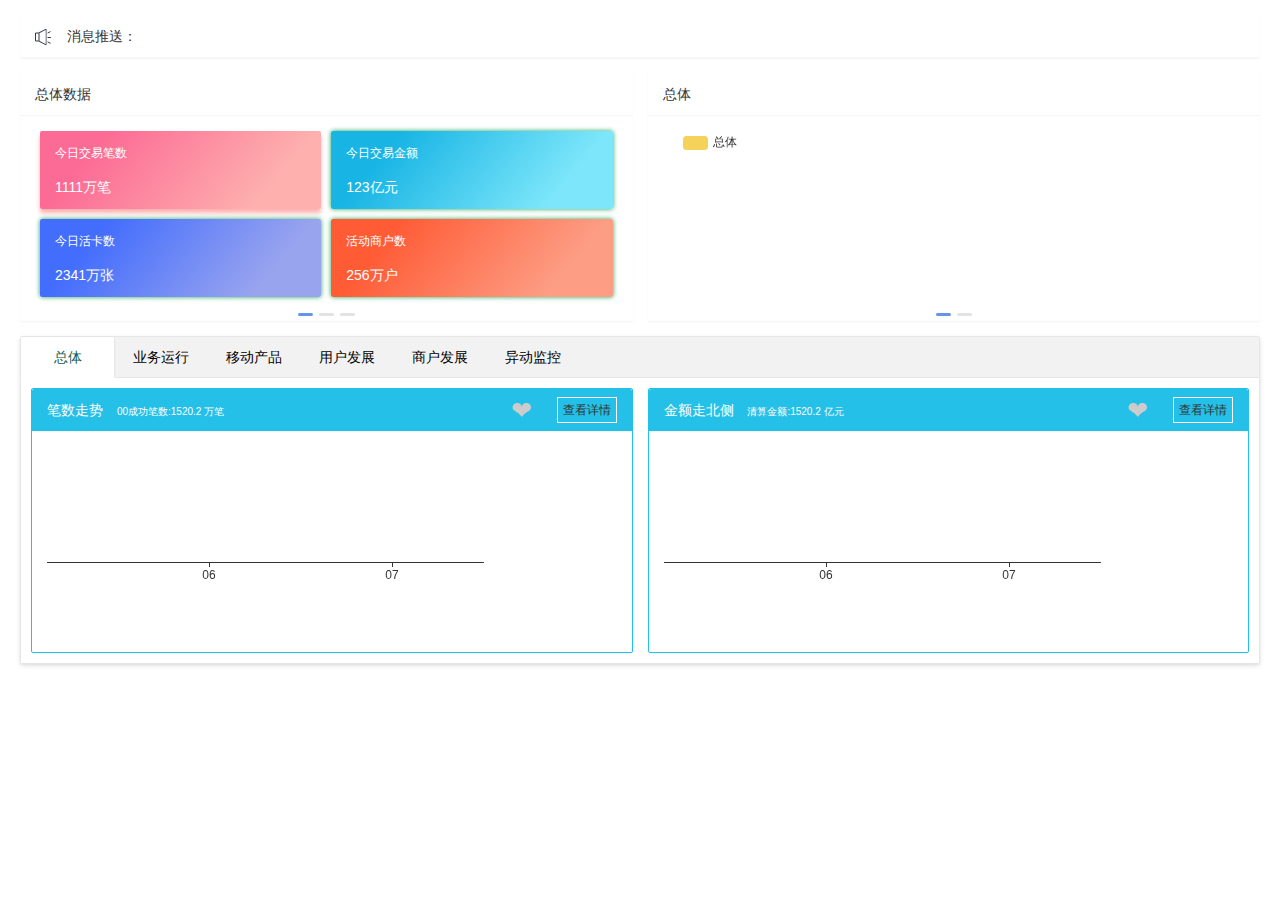
==== commit 3f261d33: "修改" ====
--- a/admin2/pages/welcome.html
+++ b/admin2/pages/welcome.html
@@ -332,7 +332,7 @@
                                         <li class="layui-col-xs12 layui-col-md6">
                                             <div class="layui-card" style="border:1px solid #25C0E7 !important">
                                                 <div class="layui-card-header"
-                                                     style="position: relative;background: #25C0E7;color:#fff">金额走势
+                                                     style="position: relative;background: #25C0E7;color:#fff">金额走北侧
                                                     <span id="common"><span>清算金额:</span><span id="moneys">1520.2</span>&nbsp;亿元</span>
                                                     <span class="like">&#10084</span>
                                                     <div class="link"><span
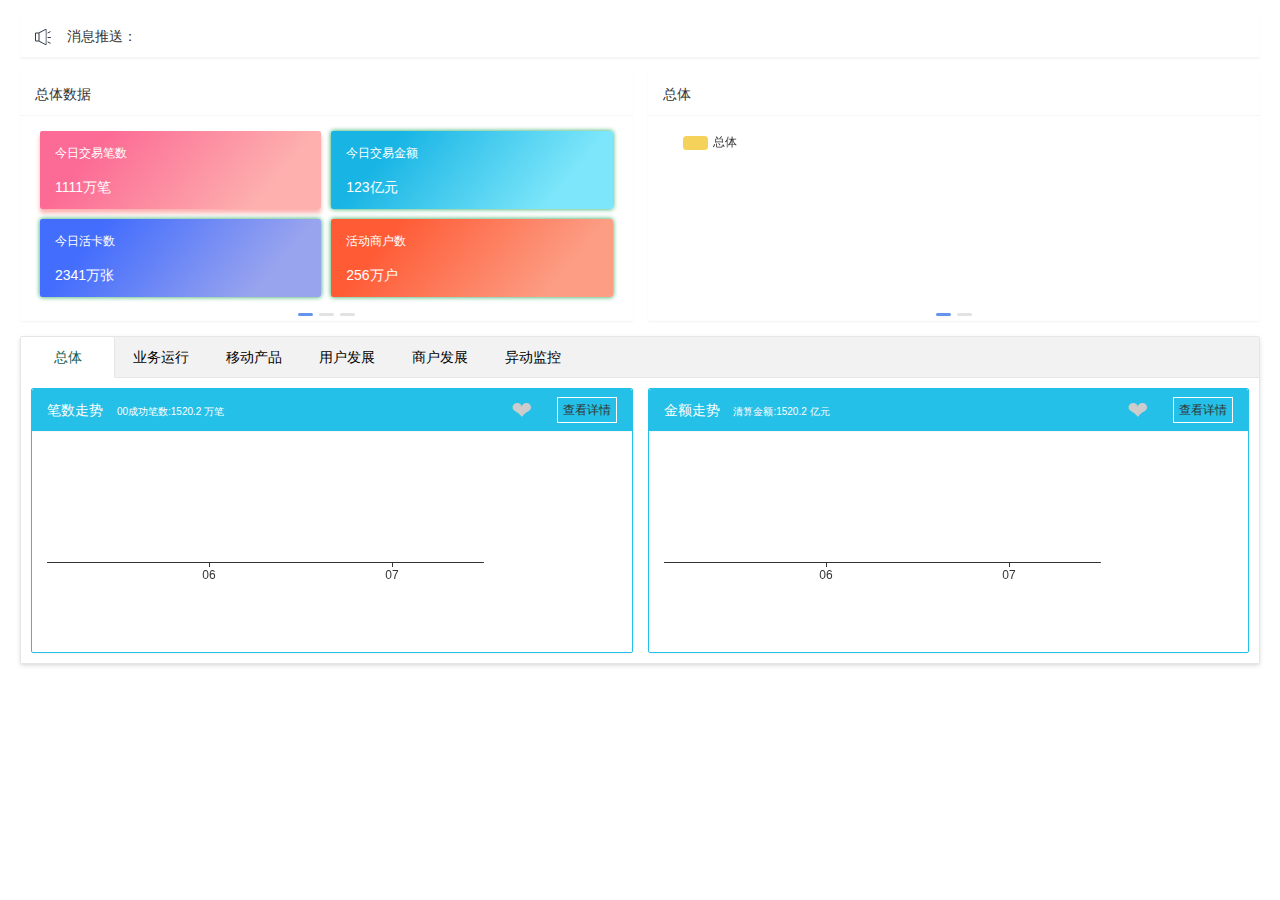
==== commit 32401bec: "新增基础总体详情页" ====
--- a/admin2/pages/welcome.html
+++ b/admin2/pages/welcome.html
@@ -332,7 +332,7 @@
                                         <li class="layui-col-xs12 layui-col-md6">
                                             <div class="layui-card" style="border:1px solid #25C0E7 !important">
                                                 <div class="layui-card-header"
-                                                     style="position: relative;background: #25C0E7;color:#fff">金额走北侧
+                                                     style="position: relative;background: #25C0E7;color:#fff">金额走势
                                                     <span id="common"><span>清算金额:</span><span id="moneys">1520.2</span>&nbsp;亿元</span>
                                                     <span class="like">&#10084</span>
                                                     <div class="link"><span
@@ -358,7 +358,7 @@
                                                     <span id="common"><span>00成功笔数:</span><span
                                                             id="stroke">1520.2</span>&nbsp;万笔</span> <span class="like">&#10084</span>
                                                     <div class="link"><span
-                                                            style="border:1px solid #fff;padding: 5px 5px">查看详情</span>
+                                                            style="border:1px solid #fff;padding: 5px 5px"><a data-url="../pages/TotalDetail1.html"data-id="three" data-title="基础总体" class="detail">查看详情</a></span>
                                                     </div>
                                                 </div>
                                                 <div class="layui-card-body">
